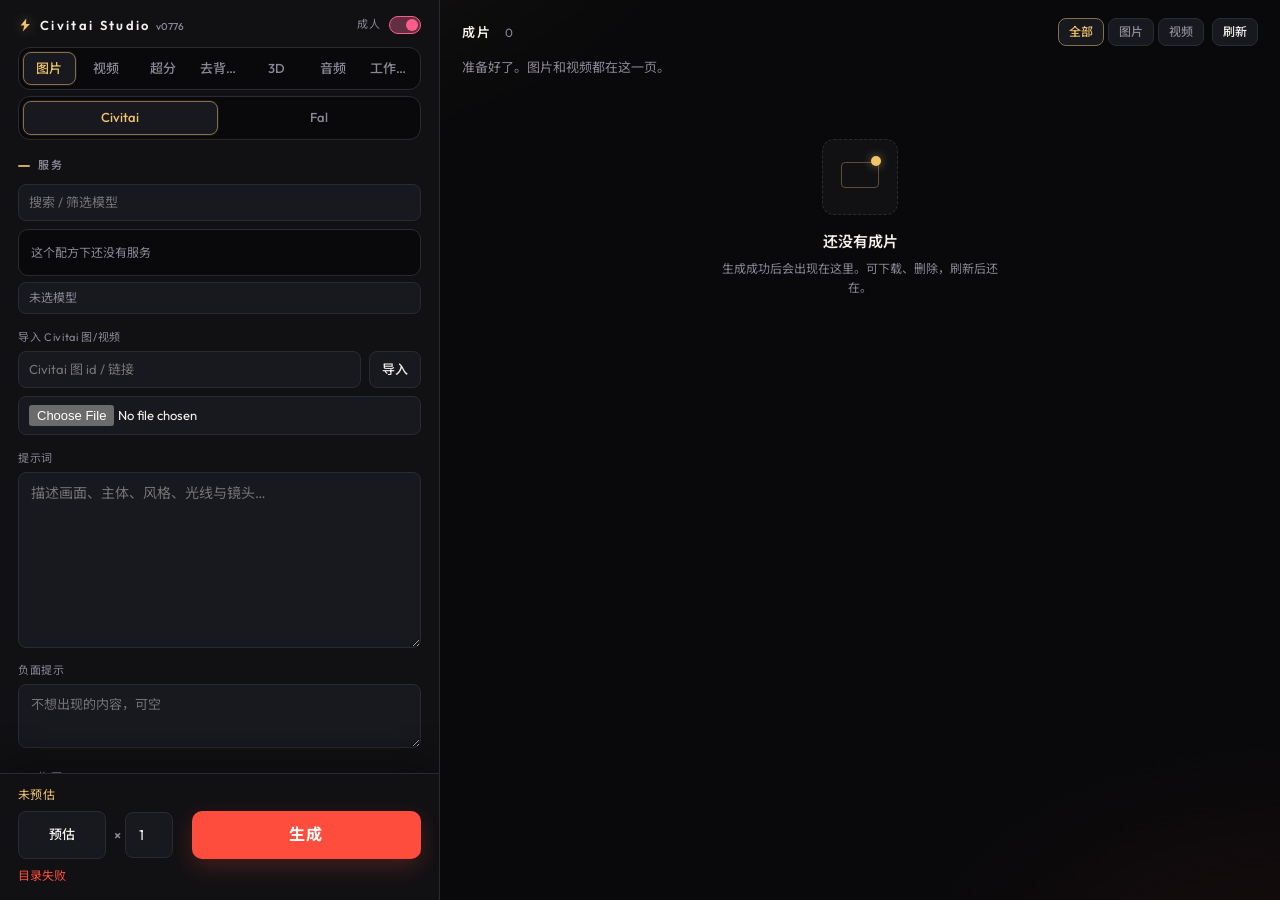
==== static/index.html @ 2f4492ca "fix(import): AIR @version wins over sibling versionId/path 2653078 _loras_from_import_sources prefer" ====
<!doctype html>
<html lang="zh-CN">
<head>
<meta charset="utf-8">
<meta name="viewport" content="width=device-width, initial-scale=1">
<title>Civitai Studio</title>
<link rel="preconnect" href="https://fonts.googleapis.com">
<link rel="preconnect" href="https://fonts.gstatic.com" crossorigin>
<link href="https://fonts.googleapis.com/css2?family=Noto+Sans+SC:wght@400;500;600;700&family=Outfit:wght@400;500;600;700&display=swap" rel="stylesheet">
<style>
  :root {
    --bg: #09090b;
    --panel: #111114;
    --elev: #18181f;
    --line: #2a2a33;
    --text: #f4f1ea;
    --muted: #8b8796;
    --accent: #ff4d3d;
    --buzz: #f0c36a;
    --ok: #5dcaa0;
    --nsfw: #ff5c8a;
    --radius: 10px;
    --radius-sm: 8px;
    --font: "Outfit", "Noto Sans SC", ui-sans-serif, system-ui, sans-serif;
  }
  * { box-sizing: border-box; }
  [hidden] { display: none !important; }
  html, body { margin: 0; height: 100%; }
  html { color-scheme: dark; }
  body {
    display: grid;
    grid-template-columns: 440px 1fr;
    min-height: 100%;
    background: var(--bg);
    color: var(--text);
    font: 14px/1.45 var(--font);
  }
  body::before {
    content: "";
    pointer-events: none;
    position: fixed;
    inset: 0;
    z-index: 0;
    background:
      radial-gradient(1100px 520px at 8% -12%, rgba(240,195,106,.08), transparent 58%),
      radial-gradient(780px 480px at 100% 108%, rgba(255,77,61,.06), transparent 52%);
  }
  aside, main { position: relative; z-index: 1; }

  aside {
    border-right: 1px solid var(--line);
    background: var(--panel);
    display: flex;
    flex-direction: column;
    height: 100vh;
    overflow: hidden;
  }

  .brand {
    display: flex;
    align-items: center;
    justify-content: space-between;
    gap: 12px;
    padding: 16px 18px 12px;
    flex-shrink: 0;
  }
  .wordmark { display: flex; align-items: center; gap: 8px; min-width: 0; }
  .wordmark h1 {
    font-family: Outfit, var(--font);
    font-size: 13px;
    font-weight: 600;
    letter-spacing: .18em;
    margin: 0;
    min-width: 0;
    overflow: hidden;
    text-overflow: ellipsis;
    white-space: nowrap;
    color: var(--text);
  }
  .buzz-ico { flex-shrink: 0; display: block; filter: drop-shadow(0 0 6px rgba(240,195,106,.45)); }

  .nsfw {
    display: flex;
    align-items: center;
    gap: 8px;
    cursor: pointer;
    user-select: none;
    color: var(--muted);
    font-size: 11px;
    letter-spacing: .1em;
    flex-shrink: 0;
  }
  .nsfw input {
    position: absolute;
    opacity: 0;
    width: 1px;
    height: 1px;
    pointer-events: none;
  }
  .nsfw .switch {
    width: 32px;
    height: 18px;
    background: var(--elev);
    border: 1px solid var(--line);
    border-radius: 99px;
    position: relative;
    display: inline-block;
    transition: border-color .15s, background .15s;
  }
  .nsfw .switch::after {
    content: "";
    position: absolute;
    top: 2px;
    left: 2px;
    width: 12px;
    height: 12px;
    background: var(--muted);
    border-radius: 50%;
    transition: transform .15s, background .15s;
  }
  .nsfw input:checked + .switch {
    background: color-mix(in srgb, var(--nsfw) 32%, var(--elev));
    border-color: var(--nsfw);
  }
  .nsfw input:checked + .switch::after {
    transform: translateX(14px);
    background: var(--nsfw);
  }
  .nsfw:focus-within .switch { outline: 1px solid var(--buzz); outline-offset: 1px; }

  .recipes {
    display: flex;
    flex-wrap: wrap;
    gap: 4px;
    margin: 0 18px 14px;
    padding: 4px;
    background: var(--bg);
    border: 1px solid var(--line);
    border-radius: 12px;
    flex-shrink: 0;
  }
  .recipes button {
    flex: 1 1 3.2em;
    min-width: 0;
    background: transparent;
    color: var(--muted);
    border: 1px solid transparent;
    border-radius: var(--radius-sm);
    padding: 8px 6px;
    font: 500 13px/1.2 var(--font);
    cursor: pointer;
    overflow: hidden;
    text-overflow: ellipsis;
    white-space: nowrap;
  }
  .recipes button:hover { color: var(--text); }
  .recipes button.on {
    background: var(--elev);
    color: var(--buzz);
    border-color: color-mix(in srgb, var(--buzz) 45%, var(--line));
    box-shadow: 0 0 0 1px rgba(240,195,106,.08);
  }
  .recipes button:focus-visible { outline: 1px solid var(--buzz); outline-offset: 1px; }

  .form {
    overflow: auto;
    flex: 1 1 auto;
    min-height: 0;
    padding: 0 18px 20px;
  }
  .form::-webkit-scrollbar,
  main::-webkit-scrollbar { width: 8px; }
  .form::-webkit-scrollbar-thumb,
  main::-webkit-scrollbar-thumb {
    background: var(--line);
    border-radius: 99px;
  }

  .block { margin-bottom: 16px; }
  .block-title {
    display: flex;
    align-items: center;
    gap: 8px;
    margin: 4px 0 10px;
    font-size: 11px;
    font-weight: 600;
    letter-spacing: .14em;
    color: var(--muted);
  }
  .block-title::before {
    content: "";
    width: 12px;
    height: 2px;
    background: var(--buzz);
    border-radius: 2px;
    opacity: .85;
  }

  .lbl {
    display: block;
    color: var(--muted);
    font-size: 11px;
    margin: 10px 0 5px;
    letter-spacing: .06em;
  }
  .block > .lbl:first-child,
  .adv > .lbl:first-child { margin-top: 0; }

  textarea, input, select {
    width: 100%;
    background: var(--elev);
    color: var(--text);
    border: 1px solid var(--line);
    border-radius: var(--radius-sm);
    padding: 8px 10px;
    font: 13px/1.45 var(--font);
  }
  textarea { min-height: 132px; resize: vertical; padding: 10px 12px; font-size: 14px; }
  #prompt { min-height: 176px; }
  #prompt.need-prompt {
    outline: 2px solid var(--accent);
    outline-offset: 1px;
    border-color: var(--accent);
  }
  textarea.neg { min-height: 64px; font-size: 13px; }
  select {
    appearance: none;
    background-image: url("data:image/svg+xml;utf8,<svg xmlns='http://www.w3.org/2000/svg' width='12' height='8' viewBox='0 0 12 8'><path fill='%238b8796' d='M1 1.5 6 6.5 11 1.5'/></svg>");
    background-repeat: no-repeat;
    background-position: right 10px center;
    padding-right: 28px;
  }
  textarea:hover, input:hover, select:hover { border-color: color-mix(in srgb, var(--buzz) 35%, var(--line)); }
  textarea:focus, input:focus, select:focus {
    outline: 1px solid var(--buzz);
    outline-offset: 1px;
    border-color: var(--buzz);
  }
  #svcFilter:focus {
    outline: none;
    outline-offset: 0;
    border-color: color-mix(in srgb, var(--buzz) 28%, var(--line));
    box-shadow: none;
  }

  .row { display: grid; grid-template-columns: 1fr 1fr; gap: 8px; }
  .row3 { display: grid; grid-template-columns: 1fr 1fr 1fr; gap: 8px; }
  .import-row { display: flex; gap: 8px; }
  .import-row input { flex: 1; min-width: 0; }
  .import-row button { flex: 0 0 auto; }

  button {
    border: 0;
    border-radius: var(--radius-sm);
    padding: 10px 12px;
    font: 500 13px/1.2 var(--font);
    cursor: pointer;
  }
  .ghost {
    background: var(--elev);
    color: var(--text);
    border: 1px solid var(--line);
  }
  .ghost:hover { border-color: var(--buzz); color: var(--buzz); }
  .ghost:focus-visible, .primary:focus-visible {
    outline: 1px solid var(--buzz);
    outline-offset: 1px;
  }

  .adv {
    margin-top: 12px;
    border: 1px solid var(--line);
    border-radius: var(--radius);
    background: var(--bg);
    padding: 0 10px 10px;
  }
  .adv summary {
    cursor: pointer;
    list-style: none;
    color: var(--muted);
    font-size: 11px;
    letter-spacing: .08em;
    padding: 10px 2px;
    user-select: none;
  }
  .adv summary::-webkit-details-marker { display: none; }
  .adv summary::before {
    content: "▸";
    color: var(--buzz);
    display: inline-block;
    width: 1em;
    margin-right: 4px;
  }
  .adv[open] summary::before { content: "▾"; }
  .adv summary:hover { color: var(--text); }

  .dropzone { display: flex; flex-direction: column; gap: 8px; }
  .dz-hit {
    position: relative;
    min-height: 92px;
    border: 1px dashed var(--line);
    border-radius: var(--radius);
    background: var(--bg);
    overflow: hidden;
  }
  .dz-hit:hover, .dz-hit:focus-within { border-color: var(--buzz); }
  #firstFile, #sourceFile, #refs, #lastFile {
    position: absolute;
    inset: 0;
    opacity: 0;
    width: 100%;
    height: 100%;
    cursor: pointer;
    z-index: 2;
    border: 0;
    padding: 0;
    background: transparent;
    border-radius: 0;
  }
  .dz-ui {
    pointer-events: none;
    display: flex;
    flex-direction: column;
    align-items: center;
    justify-content: center;
    gap: 6px;
    min-height: 92px;
    color: var(--muted);
    font-size: 12px;
  }
  .dz-ico {
    width: 28px;
    height: 28px;
    border-radius: 8px;
    border: 1px solid var(--line);
    display: grid;
    place-items: center;
    color: var(--buzz);
    font-size: 16px;
    line-height: 1;
  }

  .check {
    display: flex;
    align-items: center;
    gap: 8px;
    margin-top: 10px;
    color: var(--muted);
    font-size: 13px;
    cursor: pointer;
  }
  .check input {
    width: 15px;
    height: 15px;
    accent-color: var(--buzz);
    cursor: pointer;
  }

  .ckpt, .ckpt-face {
    color: var(--text);
    font-size: 13px;
    margin-top: 0;
    min-height: 1.2em;
    background: var(--elev);
    border: 1px solid var(--line);
    border-radius: var(--radius-sm);
    padding: 8px 10px;
    overflow: hidden;
    text-overflow: ellipsis;
    white-space: nowrap;
  }
  .ckpt-face:empty::before { content: "未选底模"; color: var(--muted); }

  .lora {
    background: var(--elev);
    border: 1px solid var(--line);
    border-radius: var(--radius);
    padding: 8px 10px;
    margin-top: 8px;
  }
  .lora .top { display: flex; gap: 8px; align-items: center; }
  .lora-info { flex: 1; min-width: 0; }
  .lora-name { font-size: 13px; font-weight: 500; }
  .lora-air { font-size: 11px; color: var(--muted); margin: 2px 0 0; word-break: break-all; }
  .lora-status { font-size: 11px; color: var(--buzz); margin: 2px 0 0; }
  .lora.need-url { border-color: var(--accent); }
  .lora-status.bad, .lora.need-url .lora-status { color: var(--accent) !important; }
  .lora-miss-chip {
    display: inline-block;
    margin-left: 6px;
    vertical-align: middle;
    font-size: 10px;
    font-weight: 600;
    letter-spacing: .03em;
    padding: 1px 7px;
    border-radius: 999px;
    color: var(--accent);
    background: rgba(255, 77, 61, .14);
    border: 1px solid rgba(255, 77, 61, .55);
  }
  .lora-str { width: 72px !important; flex-shrink: 0; }
  .lora-del {
    padding: 6px 8px;
    background: var(--bg);
    color: var(--muted);
    border: 1px solid var(--line);
    border-radius: var(--radius-sm);
  }
  .lora-del:hover { color: var(--accent); border-color: var(--accent); }

  .hits { font-size: 12px; color: var(--muted); margin-top: 6px; }
  .hits div {
    padding: 8px 10px;
    border: 1px solid var(--line);
    border-radius: var(--radius-sm);
    margin-top: 6px;
    cursor: pointer;
    background: var(--elev);
  }
  .hits div:hover { border-color: var(--buzz); color: var(--text); }

  .dock {
    flex-shrink: 0;
    min-width: 0;
    background: var(--panel);
    border-top: 1px solid var(--line);
    padding: 12px 18px 16px;
    box-shadow: 0 -16px 28px rgba(9,9,11,.45);
  }
  .cost {
    color: var(--buzz);
    font-size: 12px;
    letter-spacing: .04em;
    min-height: 1.2em;
    margin-bottom: 8px;
  }
  .dock { position: relative; z-index: 40; }
  .btns { display: flex; gap: 8px; align-items: stretch; position: relative; z-index: 50; }
  #go { position: relative; z-index: 60; pointer-events: auto; touch-action: manipulation; }
  .btns .ghost { flex: 0 0 88px; }
  .qty-dock {
    display: flex;
    align-items: center;
    gap: 4px;
    flex: 0 0 70px;
    color: var(--muted);
    font-size: 13px;
    font-weight: 600;
  }
  .qty-dock input {
    width: 48px;
    text-align: center;
    padding: 12px 4px;
    font-size: 14px;
  }
  .primary {
    background: var(--accent);
    color: #fff;
    flex: 1;
    font-weight: 700;
    font-size: 16px;
    padding: 14px 12px;
    border-radius: var(--radius);
    letter-spacing: .12em;
    box-shadow: 0 8px 22px rgba(255,77,61,.22);
  }
  .primary:hover:not(:disabled) { filter: brightness(1.06); }
  .primary:disabled { opacity: .55; cursor: not-allowed; box-shadow: none; }
  #dockStatus {
    color: var(--muted);
    font-size: 12px;
    min-height: 1.3em;
    margin-top: 8px;
    max-width: 100%;
    overflow-wrap: anywhere;
    word-break: break-word;
  }

  main {
    padding: 18px 22px 24px;
    overflow: auto;
    height: 100vh;
    display: flex;
    flex-direction: column;
  }
  .status {
    color: var(--muted);
    min-height: 1.3em;
    margin-bottom: 14px;
    word-break: break-all;
    font-size: 13px;
  }
  .ok { color: var(--ok) !important; }
  .bad { color: var(--accent) !important; }
  .warn { color: #d4a017 !important; }

  .empty-state {
    flex: 1;
    display: flex;
    flex-direction: column;
    align-items: center;
    justify-content: flex-start;
    min-height: 180px;
    color: var(--muted);
    text-align: center;
    padding: 48px 24px 24px;
  }
  .empty-frame {
    width: 76px;
    height: 76px;
    border: 1px dashed var(--line);
    border-radius: 12px;
    margin-bottom: 16px;
    position: relative;
    background: var(--panel);
  }
  .empty-frame::before {
    content: "";
    position: absolute;
    inset: 22px 18px 26px;
    border: 1px solid color-mix(in srgb, var(--buzz) 40%, var(--line));
    border-radius: 4px;
    opacity: .7;
  }
  .empty-frame::after {
    content: "";
    position: absolute;
    width: 10px;
    height: 10px;
    border-radius: 50%;
    background: var(--buzz);
    top: 16px;
    right: 16px;
    box-shadow: 0 0 10px rgba(240,195,106,.5);
  }
  .empty-title { margin: 0 0 6px; font-size: 15px; color: var(--text); font-weight: 600; }
  .empty-hint { margin: 0; font-size: 12px; max-width: 280px; line-height: 1.6; }


  .gal-head {
    display: flex;
    align-items: center;
    justify-content: space-between;
    gap: 12px;
    margin-bottom: 12px;
    flex-shrink: 0;
  }
  .gal-head h2 {
    margin: 0;
    font-size: 13px;
    font-weight: 600;
    letter-spacing: .16em;
    text-transform: uppercase;
  }
  .gal-count { color: var(--muted); font-size: 12px; margin-left: 8px; font-weight: 400; letter-spacing: 0; text-transform: none; }
  .gal-act { display: flex; align-items: center; gap: 8px; flex-wrap: wrap; }
  #galRefresh { padding: 6px 10px; font-size: 12px; }
  .gal-filters { display: flex; gap: 4px; }
  .gal-filters button {
    background: var(--elev);
    color: var(--muted);
    border: 1px solid var(--line);
    padding: 6px 10px;
    font-size: 12px;
  }
  .gal-filters button.on { color: var(--buzz); border-color: color-mix(in srgb, var(--buzz) 45%, var(--line)); }
  .card-bar {
    display: flex;
    align-items: center;
    justify-content: space-between;
    gap: 8px;
    padding: 8px 10px;
  }
  .card-bar .meta { padding: 0; flex: 1; min-width: 0; overflow: hidden; text-overflow: ellipsis; white-space: nowrap; }
  .card-acts { display: flex; gap: 6px; flex-shrink: 0; }
  .card-acts .ghost, .card-acts a.ghost {
    padding: 6px 8px;
    font-size: 11px;
    text-decoration: none;
  }

  .grid {
    display: grid;
    grid-template-columns: repeat(auto-fill, minmax(240px, 1fr));
    gap: 12px;
  }
  .card {
    background: var(--panel);
    border: 1px solid var(--line);
    border-radius: 12px;
    overflow: hidden;
    transition: border-color .15s;
  }
  .card:hover { border-color: color-mix(in srgb, var(--buzz) 40%, var(--line)); }
  .card img, .card video { width: 100%; max-height: 420px; object-fit: contain; display: block; background: #000; }
  .card .meta { padding: 8px 10px; color: var(--muted); font-size: 12px; }


  .ghost:disabled { opacity: .55; cursor: wait; }
  .wait-pane {
    margin: 0 0 10px;
    padding: 12px;
    background: color-mix(in srgb, var(--buzz) 10%, var(--elev));
    border: 1px solid color-mix(in srgb, var(--buzz) 60%, var(--line));
    border-radius: var(--radius);
    display: flex;
    flex-direction: column;
    gap: 8px;
    flex-shrink: 0;
  }
  .wait-pane.hidden { display: none !important; }
  .wait-head { display: flex; align-items: center; gap: 10px; }
  .wait-spin {
    width: 18px; height: 18px; flex-shrink: 0;
    border: 2px solid var(--line);
    border-top-color: var(--buzz);
    border-radius: 50%;
    animation: waitspin .7s linear infinite;
  }
  .wait-title { font-size: 14px; font-weight: 600; color: var(--text); flex: 1; min-width: 0; }
  .wait-cancel { margin-left: auto; flex-shrink: 0; font-size: 12px; padding: 4px 10px; }
  .wait-cancel:disabled { opacity: .55; cursor: wait; }
  .wait-bar {
    height: 8px;
    background: var(--bg);
    border: 1px solid var(--line);
    border-radius: 99px;
    overflow: hidden;
  }
  .wait-bar > i {
    display: block;
    height: 100%;
    width: 28%;
    background: var(--buzz);
    border-radius: 99px;
  }
  .wait-bar > i.indet { animation: waitslide 1.35s ease-in-out infinite; }
  .wait-meta { font-size: 12px; color: var(--buzz); letter-spacing: .02em; }
  @keyframes waitspin { to { transform: rotate(360deg); } }
  @keyframes waitslide {
    0% { transform: translateX(-120%); width: 32%; }
    100% { transform: translateX(340%); width: 32%; }
  }

  .hidden { display: none !important; }

  .svc-picked {
    margin-top: 6px;
    font-size: 12px;
    color: var(--buzz);
    background: var(--elev);
    border: 1px solid color-mix(in srgb, var(--buzz) 35%, var(--line));
    border-radius: var(--radius-sm);
    padding: 6px 10px;
    overflow: hidden;
    text-overflow: ellipsis;
    white-space: nowrap;
  }
  .svc-picked.is-empty { color: var(--muted); border-color: var(--line); }
  .svc-list {
    flex: 0 1 34vh;
    min-height: 0;
    height: auto;
    max-height: 34vh;
    overflow: auto;
    position: relative;
    z-index: 0;
    display: flex;
    flex-direction: column;
    gap: 2px;
    padding: 4px;
    background: var(--bg);
    border: 1px solid var(--line);
    border-radius: var(--radius);
  }
  #importBlock {
    position: relative;
    z-index: 1;
  }
  .svc-list::-webkit-scrollbar { width: 8px; }
  .svc-list::-webkit-scrollbar-thumb { background: var(--line); border-radius: 99px; }
  .svc-row {
    display: flex;
    align-items: center;
    justify-content: space-between;
    gap: 8px;
    width: 100%;
    text-align: left;
    background: transparent;
    color: var(--text);
    border: 1px solid transparent;
    border-radius: var(--radius-sm);
    padding: 7px 10px;
    font: 500 13px/1.25 var(--font);
  }
  .svc-row:hover { background: var(--elev); color: var(--text); }
  .svc-row.on {
    background: var(--elev);
    color: var(--buzz);
    border-color: color-mix(in srgb, var(--buzz) 45%, var(--line));
    box-shadow: 0 0 0 1px rgba(240,195,106,.08);
  }
  .svc-row:focus-visible { outline: 1px solid var(--buzz); outline-offset: 1px; }
  .svc-main { min-width: 0; display: flex; flex-direction: column; gap: 2px; }
  .svc-name { overflow: hidden; text-overflow: ellipsis; white-space: nowrap; font-size: 13px; }
  .svc-meta {
    font-size: 10px;
    font-weight: 400;
    color: #5a5663;
    letter-spacing: .02em;
    overflow: hidden;
    text-overflow: ellipsis;
    white-space: nowrap;
  }
  .badge-deg {
    flex-shrink: 0;
    font-size: 10px;
    font-weight: 600;
    letter-spacing: .08em;
    color: var(--buzz);
    border: 1px solid color-mix(in srgb, var(--buzz) 50%, var(--line));
    background: color-mix(in srgb, var(--buzz) 14%, transparent);
    border-radius: 99px;
    padding: 1px 6px;
  }
  .svc-other {
    margin-top: 4px;
    border: 1px solid var(--line);
    border-radius: var(--radius-sm);
    background: var(--bg);
  }
  .svc-other > summary {
    cursor: pointer;
    list-style: none;
    color: var(--muted);
    font-size: 11px;
    letter-spacing: .08em;
    padding: 8px 10px;
    user-select: none;
  }
  .svc-other > summary::-webkit-details-marker { display: none; }
  .svc-other[open] > summary { border-bottom: 1px solid var(--line); }
  .svc-empty { color: var(--muted); font-size: 12px; padding: 10px 8px; }

  .air-table { width:100%; border-collapse:collapse; margin-top:8px; font-size:11px; }
  .air-table th, .air-table td { text-align:left; padding:5px 6px; border-bottom:1px solid var(--line); word-break:break-all; vertical-align:top; }
  .air-table th { color:var(--muted); font-weight:600; }
  .wf-air {
    margin-top: 8px;
    font-size: 12px;
    color: var(--muted);
    line-height: 1.45;
  }
  .wf-air .air-row {
    padding: 4px 0;
    border-bottom: 1px solid color-mix(in srgb, var(--line) 70%, transparent);
    word-break: break-all;
  }
  .wf-air .air-ok { color: var(--ok); }
  .wf-air .air-bad { color: var(--accent); }
  .wf-air .air-warn {
    margin-top: 8px;
    color: var(--buzz);
  }

  @media (max-width: 860px) {
    body { grid-template-columns: 1fr; }
    aside, main { height: auto; min-height: 100vh; }
    aside { border-right: 0; border-bottom: 1px solid var(--line); }
  }
  @media (prefers-reduced-motion: reduce) {
    * { transition: none !important; }
  }
</style>
</head>
<body>
<!-- civitai-studio night-lab ui -->
<aside>
  <header class="brand">
    <div class="wordmark">
      <svg class="buzz-ico" width="14" height="14" viewBox="0 0 16 16" aria-hidden="true">
        <path fill="#f0c36a" d="M9.4.5 3 8.7h4.2L5.5 15.5 13.6 6.8H9.2L9.4.5z"/>
      </svg>
      <h1>Civitai Studio <span style="letter-spacing:0;font-weight:500;color:var(--muted);font-size:10px">v0776</span></h1>
    </div>
    <label class="nsfw" title="允许成人内容（Yellow Buzz）">
      <span>成人</span>
      <input id="mature" type="checkbox" checked>
      <span class="switch"></span>
    </label>
  </header>

  <nav class="recipes" role="tablist" aria-label="配方">
    <button type="button" id="tabImage" class="on" role="tab" aria-selected="true">图片</button>
    <button type="button" id="tabVideo" role="tab" aria-selected="false">视频</button>
    <button type="button" id="tabUpscale" role="tab" aria-selected="false">超分</button>
    <button type="button" id="tabBg" role="tab" aria-selected="false">去背景</button>
    <button type="button" id="tab3d" role="tab" aria-selected="false">3D</button>
    <button type="button" id="tabAudio" role="tab" aria-selected="false">音频</button>
    <button type="button" id="tabWorkflow" role="tab" aria-selected="false">工作流</button>
  </nav>
  <div class="recipes" id="backendSwitch" style="margin-top:-8px"></div>

  <div class="form">
    <section class="block">
      <h2 class="block-title" id="svcTitle">服务</h2>
      <input id="svcFilter" placeholder="搜索 / 筛选模型" style="margin-bottom:8px">
      <div id="serviceList" class="svc-list"></div>
      <div id="svcPicked" class="svc-picked">未选模型</div>
      <div id="wfPanel" hidden>
        <div class="import-row" style="margin-top:8px">
          <input id="wfUrl" placeholder="Civitai / civitai.red 工作流网址或模型 ID">
          <button class="ghost" id="wfImport" type="button">导入</button>
        </div>
        <div id="wfList" class="svc-list" style="margin-top:8px"></div>
        <div id="wfMeta" class="hint" style="margin-top:8px"></div>
        <div id="wfAir" class="wf-air"></div>
        <div id="wfPrompts"></div>
      </div>
    </section>

    <section class="block" id="importBlock">
      <label class="lbl" for="imgId" id="importLbl">导入</label>
      <div class="import-row">
        <input id="imgId" placeholder="Civitai 图 id / 链接，或 Fal request id">
        <button class="ghost" id="importImg" type="button">导入</button>
      </div>
      <input id="importFile" type="file" accept="image/png,image/jpeg,.png,.jpg,.json" style="margin-top:8px">
    </section>

    <section class="block">
      <label class="lbl" for="prompt">提示词</label>
      <textarea id="prompt" placeholder="描述画面、主体、风格、光线与镜头…"></textarea>
      <div id="nanoPromptHint" class="hidden" style="margin-top:6px;font-size:12px;align-items:center;gap:8px;flex-wrap:wrap">
        <span id="nanoPromptCount" class="warn"></span>
        <button type="button" class="ghost" id="nanoPromptTruncate" style="padding:2px 8px;font-size:12px">截断到 1200</button>
      </div>
      <label class="lbl" for="negative">负面提示</label>
      <textarea id="negative" class="neg" placeholder="不想出现的内容，可空"></textarea>
    </section>

    <div id="sourceFields" class="hidden">
      <section class="block">
        <h2 class="block-title">源图</h2>
        <div class="dropzone">
          <div class="dz-hit">
            <input id="sourceFile" type="file" accept="image/*">
            <div class="dz-ui">
              <span class="dz-ico">+</span>
              <span>点击或拖入源图</span>
            </div>
          </div>
          <input id="sourceImage" placeholder="或粘贴图片网址 / data URL">
        </div>
      </section>
    </div>

    <div id="refFields" class="hidden">
      <section class="block">
        <h2 class="block-title">参考图</h2>
        <div class="lbl" id="refCapHint">最多 9 张</div>
        <div class="dropzone">
          <div class="dz-hit">
            <input id="refs" type="file" accept="image/*" multiple>
            <div class="dz-ui">
              <span class="dz-ico">+</span>
              <span id="refDzText">点击或拖入参考图（可多张）</span>
            </div>
          </div>
        </div>
        <div id="refList" class="hits"></div>
      </section>
    </div>

    <div id="imageFields">
      <section class="block">
        <h2 class="block-title">构图</h2>
        <div class="row" id="freeSizeRow">
          <div><label class="lbl" for="width">宽</label><input id="width" type="number" min="64" max="2048" step="16"></div>
          <div><label class="lbl" for="height">高</label><input id="height" type="number" min="64" max="2048" step="16"></div>
        </div>
        <div id="aspectRow" class="hidden">
          <label class="lbl" for="aspectRatio">宽高比 / aspect_ratio</label>
          <select id="aspectRatio">
            <option value="">不指定</option>
            <option>1:1</option>
            <option>16:9</option>
            <option>9:16</option>
            <option>4:3</option>
            <option>3:4</option>
            <option>3:2</option>
            <option>2:3</option>
            <option>21:9</option>
            <option>9:21</option>
          </select>
        </div>
        <div id="nanoResRow" class="hidden">
          <label class="lbl" for="nanoRes">Nano 分辨率 token</label>
          <select id="nanoRes"></select>
          <div id="nanoResHint" class="muted" style="font-size:12px;color:var(--muted);margin-top:4px"></div>
        </div>
      </section>
      <section class="block">
        <h2 class="block-title">采样</h2>
        <div class="row">
          <div><label class="lbl" for="steps">步数</label><input id="steps" type="number" min="1" max="150"></div>
          <div><label class="lbl" for="cfg">CFG</label><input id="cfg" type="number" min="0" max="30" step="0.1"></div>
        </div>
        <div class="row" id="seedRow">
          <div style="grid-column:1 / -1">
            <label class="lbl" for="seed">种子</label>
            <input id="seed" placeholder="空则随机">
            <div id="seedHint" class="hidden" style="margin-top:4px;font-size:11px;color:var(--muted)">固定种子会复现同一张图；要新图请清空</div>
          </div>
        </div>
        <details class="adv">
          <summary>高级参数</summary>
          <div class="row">
            <div><label class="lbl" for="sampler">采样器</label><select id="sampler"></select></div>
            <div><label class="lbl" for="scheduler">调度器</label><select id="scheduler"></select></div>
          </div>
          <div class="row">
            <div><label class="lbl" for="model">模式</label>
              <select id="model"><option value="turbo">turbo</option><option value="raw">raw</option></select>
            </div>
            <div><label class="lbl" for="denoise">Denoise</label><input id="denoise" type="number" min="0" max="1" step="0.05" placeholder="1"></div>
          </div>
        </details>
      </section>
    </div>

    <div id="videoFields" class="hidden">
      <section class="block">
        <h2 class="block-title">构图</h2>
        <select id="vPreset" class="hidden" hidden aria-hidden="true" tabindex="-1"></select>
        <div id="aspectRowV" class="hidden">
          <label class="lbl" for="aspectRatioV">宽高比 / aspect_ratio</label>
          <select id="aspectRatioV">
            <option value="">不指定</option>
            <option>1:1</option>
            <option>16:9</option>
            <option>9:16</option>
            <option>4:3</option>
            <option>3:4</option>
            <option>3:2</option>
            <option>2:3</option>
            <option>21:9</option>
            <option>9:21</option>
          </select>
        </div>
        <label class="lbl" for="duration">时长（秒）</label>
        <input id="duration" type="number" min="1" max="30" value="5">
        <div id="firstFrameBlock">
          <label class="lbl">首帧</label>
          <div class="dropzone">
            <div class="dz-hit">
              <input id="firstFile" type="file" accept="image/*">
              <div class="dz-ui">
                <span class="dz-ico">+</span>
                <span>点击或拖入首帧图片</span>
              </div>
            </div>
            <input id="firstFrame" placeholder="或粘贴图片网址 / data URL">
          </div>
        </div>
        <div id="lastFrameBlock">
          <label class="lbl">尾帧（可选）</label>
          <div class="dropzone">
            <div class="dz-hit">
              <input id="lastFile" type="file" accept="image/*">
              <div class="dz-ui">
                <span class="dz-ico">+</span>
                <span>点击或拖入尾帧图片</span>
              </div>
            </div>
            <input id="lastFrame" placeholder="或粘贴图片网址 / data URL">
          </div>
        </div>
        <details class="adv">
          <summary>高级参数</summary>
          <div class="row">
            <div><label class="lbl" for="vSeed">视频种子</label><input id="vSeed" placeholder="空则随机"></div>
            <div><label class="lbl" for="vSteps">步数</label><input id="vSteps" type="number" min="1" max="60" value="20"></div>
          </div>
          <div class="row">
            <div><label class="lbl" for="vWidth">宽</label><input id="vWidth" type="number" min="32" max="1344" value="544"></div>
            <div><label class="lbl" for="vHeight">高</label><input id="vHeight" type="number" min="32" max="1344" value="800"></div>
          </div>
          <label class="lbl" for="vRes">分辨率</label>
          <select id="vRes"><option>720p</option><option>1080p</option><option>480p</option></select>
          <label class="check"><input id="turbo" type="checkbox"> turbo</label>
          <label class="check"><input id="fast" type="checkbox"> fast / EasyCache</label>
        </details>
      </section>
    </div>

    <section class="block" id="modelBlock">
      <h2 class="block-title">模型</h2>
      <label class="lbl">底模</label>
      <div class="ckpt-face" id="ckptName"></div>
      <details class="adv">
        <summary>高级 · AIR</summary>
        <label class="lbl" for="diffusion">URN</label>
        <input id="diffusion" placeholder="urn:air:…">
      </details>
    </section>

    <section class="block" id="loraBlock">
      <h2 class="block-title">LoRA</h2>
      <label class="lbl" for="loraQ" id="loraQLbl">搜索名字 / version id / AIR</label>
      <div class="import-row">
        <input id="loraQ" placeholder="Kroma 或 3184845">
        <button class="ghost" id="searchLora" type="button">搜索</button>
      </div>
      <div class="hits" id="hits"></div>
      <div id="loras"></div>
    </section>
  </div>

  <div class="dock">
    <div id="waitPane" class="wait-pane hidden" aria-live="polite">
      <div class="wait-head">
        <span class="wait-spin" aria-hidden="true"></span>
        <div class="wait-title" id="waitTitle">处理中</div>
        <button type="button" class="ghost wait-cancel" id="waitCancel">取消队列</button>
      </div>
      <div class="wait-bar"><i id="waitBar" class="indet"></i></div>
      <div class="wait-meta" id="waitMeta">已等 0 秒</div>
    </div>
    <div class="cost" id="cost">未预估</div>
    <div class="btns">
      <button class="ghost" id="whatif" type="button">预估</button>
      <label class="qty-dock" title="生成数量">×<input id="qty" type="number" min="1" max="12" value="1"></label>
      <button class="primary" id="go" type="button" title="v0776" aria-label="生成" onclick="return window.__studioGo(event)">生成</button>
    </div>
    <div id="dockStatus">选服务、写提示词，点「生成」。导入不会代点。空种子=随机；固定种子会复现。 · v0776</div>
  </div>
</aside>

<main>
  <header class="gal-head">
    <h2>成片 <span class="gal-count" id="galCount">0</span></h2>
    <div class="gal-act">
    <div class="gal-filters" id="galFilters">
      <button type="button" class="on" data-kind="all">全部</button>
      <button type="button" data-kind="image">图片</button>
      <button type="button" data-kind="video">视频</button>
    </div>
    <button type="button" class="ghost" id="galRefresh" title="重新读取磁盘成片">刷新</button>
    </div>
  </header>
  <div class="status" id="status">准备好了。图片和视频都在这一页。</div>
  <div class="empty-state" id="emptyState">
    <div class="empty-frame" aria-hidden="true"></div>
    <p class="empty-title">还没有成片</p>
    <p class="empty-hint">生成成功后会出现在这里。可下载、删除，刷新后还在。</p>
  </div>
  <div class="grid" id="grid"></div>
</main>

<script>
const $ = (id) => document.getElementById(id);
window.__studioGo = function (ev) {
  try { if (ev) { ev.preventDefault(); ev.stopPropagation(); if (ev.stopImmediatePropagation) ev.stopImmediatePropagation(); } } catch (e) {}
  try { lastGoClick = Date.now(); } catch (e) {}
  // Immediate dock feedback — never silent first click.
  try {
    const d = document.getElementById('dockStatus');
    if (d) { d.className = ''; d.textContent = '已点到生成'; }
  } catch (e) {}
  try { if (typeof setDock === 'function') setDock('已点到生成'); } catch (e) {}
  // Single-flight: block duplicate handlers / second click while busy.
  try {
    if (typeof goBusy !== 'undefined' && goBusy) {
      try { setDock('还在提交，等这一次结束再点', 'bad'); } catch (e0) {}
      return false;
    }
    if (typeof goClickLock !== 'undefined' && goClickLock) {
      try { setDock('点太快了，稍等'); } catch (e0) {}
      return false;
    }
  } catch (e) {}
  if (window.__goOnce && (Date.now() - window.__goOnce) < 800) return false;
  window.__goOnce = Date.now();
  try { fetch('/api/go?t=' + Date.now()); } catch (e) {}
  const boom = (e) => {
    lastGoFail = Date.now();
    try { goBusy = false; } catch (e0) {}
    try { generateLockId = ''; } catch (e0) {}
    try { goClickLock = false; } catch (e0) {}
    const msg = "生成出错 " + (e && e.message || e);
    try { console.error('[studioGo]', e); } catch (e1) {}
    try { setDock(msg, 'bad'); } catch (e2) {
      const d = document.getElementById("dockStatus");
      if (d) { d.className = 'bad'; d.textContent = msg; }
    }
  };
  if (typeof onGenerate === 'function') {
    try {
      const ret = onGenerate(ev);
      if (ret && typeof ret.then === 'function') {
        ret.catch(boom);
      }
      return ret;
    } catch (e) {
      boom(e);
    }
  }
  return false;
};
// v0764: only html onclick=__studioGo — no document/go capture duplicates.
window.__goBound = true;
function isModelscope(b) {
  b = b || backend;
  return b === 'modelscope' || b === 'modelscope-ai' || b === 'modelscope-cn' || b === 'ms';
}
function isNanogpt(b) {
  b = b || backend;
  return b === 'nano-gpt' || b === 'nanogpt' || b === 'nano';
}
// v0772: Nano API prompt_too_long threshold (server NANO_PROMPT_MAX).
const NANO_PROMPT_MAX = 1200;
function nanoPromptLen() {
  return (($('prompt') && $('prompt').value) || '').length;
}
function syncNanoPromptHint(opts) {
  opts = opts || {};
  const row = $('nanoPromptHint');
  const n = nanoPromptLen();
  const over = n > NANO_PROMPT_MAX;
  const show = isNanogpt() && over;
  if (row) {
    row.classList.toggle('hidden', !show);
    // .hidden uses display:none !important; clear inline flex conflict when hidden
    if (show) row.style.display = 'flex';
    else row.style.display = '';
  }
  const cnt = $('nanoPromptCount');
  if (cnt) cnt.textContent = '提示词过长 ' + n + '/' + NANO_PROMPT_MAX;
  if (opts.warnDock && show) {
    setDock('提示词过长 ' + n + '/' + NANO_PROMPT_MAX + '（Nano 上限）', 'warn');
  }
  return over && isNanogpt();
}
function truncateNanoPrompt() {
  const pr = $('prompt');
  if (!pr) return;
  const n = (pr.value || '').length;
  if (n > NANO_PROMPT_MAX) {
    pr.value = pr.value.slice(0, NANO_PROMPT_MAX);
    setDock('已截断到 ' + NANO_PROMPT_MAX + '（原 ' + n + '）', 'warn');
  }
  syncNanoPromptHint();
  syncGo();
}
function isKnownBackend(h) {
  return /^(civitai|fal|huggingface|modelscope-ai|modelscope-cn|nano-gpt)$/.test(h || '');
}

let loras = [];
let kind = 'image';
let recipe = 'image';
let catalog = [];
const BACKEND_KEY = 'civitai-studio-backend';
function savedBackend() {
  try {
    const h = (location.hash || '').replace(/^#/, '').split('&')[0];
    if (isKnownBackend(h)) return h;
  } catch (e) {}
  try { const s = sessionStorage.getItem(BACKEND_KEY); if (s) return s; } catch (e) {}
  try { return localStorage.getItem(BACKEND_KEY) || ''; } catch (e) { return ''; }
}
function persistBackend(id) {
  if (!id) return;
  // Lock last user-clicked backend ~8s against races (catalog/boot/stale fal).
  if (typeof backendClickLocked === 'function' && backendClickLocked(id)) return;
  try { localStorage.setItem(BACKEND_KEY, id); } catch (e) {}
  try { sessionStorage.setItem(BACKEND_KEY, id); } catch (e) {}
  try {
    const raw = location.hash || '';
    const keepWf = /(?:^|#|&)recipe=workflow\b/.test(raw) || (typeof recipe !== 'undefined' && recipe === 'workflow');
    const extra = keepWf ? '&recipe=workflow' : '';
    const want = '#' + id + extra;
    if (location.hash !== want) history.replaceState(null, '', want);
  } catch (e) {}
}
let backend = savedBackend() || 'civitai';
try { persistBackend(backend); } catch (e) {}
let selected = null;
let userPickedId = null;
let lastGoStart = 0;
let lastBackendClickAt = 0;
let lastBackendClickId = '';
let picked = { serviceId: null, engine: null, operation: null, ecosystem: null, model: null, version: null, provider: null };
let refUrls = [];
const STATUS_RANK = { available: 0, degraded: 1, unknown: 2, unavailable: 3 };
const TABS = { image: 'tabImage', video: 'tabVideo', upscale: 'tabUpscale', bg: 'tabBg', '3d': 'tab3d', audio: 'tabAudio', workflow: 'tabWorkflow' };

function esc(s) {
  return String(s == null ? '' : s).replace(/[&<>"']/g, c => ({
    '&':'&amp;','<':'&lt;','>':'&gt;','"':'&quot;',"'":'&#39;'
  }[c]));
}
function opt(sel, arr, cur) {
  sel.innerHTML = arr.map(v => `<option value="${esc(v)}" ${v===cur?'selected':''}>${esc(v)}</option>`).join('');
}
function paramSrc(item) {
  return Object.assign({}, item || {}, (item && item.parameters) || {});
}
function paramOf(item, key) {
  if (!item) return null;
  const src = paramSrc(item);
  return src[key] != null ? src[key] : null;
}
function opOf(item) {
  return String(paramOf(item, 'operation') || '');
}
function isVideoGen(it) {
  if (recipe === 'video') return true;
  if (!it) return false;
  if (it.step === 'videoGen' || it.category === 'video') return true;
  const blob = ((it.id || '') + ' ' + (it.falCategory || '') + ' ' + (it.name || '')).toLowerCase();
  return blob.includes('video') || blob.includes('i2v') || blob.includes('t2v');
}
const FIRST_IMG_FIELDS = ['image_url', 'start_image_url', 'first_frame_url', 'image'];
const LAST_IMG_FIELDS = ['end_image_url', 'tail_image_url', 'last_frame_url'];
function imageFieldsOf(it) {
  return (it && Array.isArray(it.imageFields)) ? it.imageFields : [];
}
function hasImgField(it, names) {
  const f = imageFieldsOf(it);
  return names.some(n => f.includes(n));
}
function maxRefCount(it) {
  const n = it && (it.maxImages || it.maxRefs);
  const v = Number(n);
  return (v > 0 && v < 99) ? v : 9;
}
function needsFirstFrame(it) {
  if (!it) return false;
  if (hasImgField(it, FIRST_IMG_FIELDS) && (it.category === 'video' || it.step === 'videoGen' || it.needsFirstFrame || /video/.test(String(it.falCategory || '')))) return true;
  if (it.needsFirstFrame) return true;
  return /^(imageToVideo|image-to-video|firstLastFrameToVideo)$/i.test(opOf(it));
}
function needsLastFrame(it) {
  if (!it) return false;
  if (hasImgField(it, LAST_IMG_FIELDS)) return true;
  return /firstLastFrameToVideo/i.test(opOf(it));
}
function needsRefs(it) {
  if (!it) return false;
  if (imageFieldsOf(it).includes('image_urls')) return true;
  const op = opOf(it);
  const name = String(it.name || '');
  return /referenceToVideo|reference-to-video|^reference$/i.test(op) || /reference/i.test(op) || name.includes('参考');
}
function needsSource(it) {
  if (!it) return false;
  // Fal i2v: first-frame slot, not the image source slot.
  if (needsFirstFrame(it)) return false;
  if (it.needsSource) return true;
  const op = opOf(it);
  if (/^(editImage|createVariant|proEditImage|image-to-image)$/i.test(op)) return true;
  if (needsRefs(it)) return false;
  const mods = ((it.modalities || {}).input) || [];
  if (mods.includes('image') && !(mods.length === 1 && mods[0] === 'text')) return true;
  return false;
}
function supportsLora(it) {
  if (usesCivitaiAir()) return true;
  if (!it) return false;
  if (it.supportsLora) return true;
  const id = String(it.id || '').toLowerCase();
  const name = String(it.name || '').toLowerCase();
  const fcat = String(it.falCategory || '').toLowerCase();
  const tags = (it.tags || []).map(t => String(t).toLowerCase());
  const req = (it.required || []).concat(it.optional || []).map(x => String(x).toLowerCase());
  if (id.includes('lora') || name.includes('lora')) return true;
  if (req.includes('loras') || req.includes('lora') || req.includes('lora_url') || req.includes('lora_path')) return true;
  if (fcat.includes('lora') || tags.some(t => t.includes('lora'))) return true;
  if (backend === 'huggingface' || isModelscope() || isNanogpt()) {
    return (id + ' ' + name + ' ' + tags.join(' ')).includes('lora');
  }
  return false;
}
function showLoraBlock() {
  const util = recipe === 'upscale' || recipe === 'bg';
  if (util) return false;
  if (Array.isArray(loras) && loras.length) return true;
  // Fal official LoRA param is loras[{path,scale}]. Keep the block on
  // image/video even when the current row is a non-/lora sibling.
  if (backend === 'fal' && (recipe === 'image' || recipe === 'video')) return true;
  if (isNanogpt() && (recipe === 'image' || recipe === 'video')) return true;
  if (isModelscope() && (recipe === 'image' || recipe === 'video')) return true;
  if (backend === 'huggingface' && recipe === 'image') return true;
  return supportsLora(selected);
}
function clampLoraScale(v, fallback) {
  const n = parseFloat(v);
  const x = Number.isFinite(n) ? n : (fallback == null ? 0.8 : fallback);
  return Math.max(0, Math.min(4, x));
}
function isHttpUrl(s) { return /^https?:\/\//i.test(String(s || '')); }
function isHfRepo(s) { return /^[A-Za-z0-9_.-]+\/[A-Za-z0-9_.-]+$/.test(String(s || '').trim()); }
function looksAir(s) {
  const t = String(s || '');
  return /^urn:air:/i.test(t) || /:lora:/i.test(t);
}
function loraDownloadUrl(v) {
  if (!v) return '';
  const vid = loraVersionId(v);
  function reconcile(url) {
    const u = String(url || '');
    const m = u.match(/^(https?:\/\/(?:www\.)?civitai\.com\/api\/download\/models\/)(\d+)(.*)$/i);
    if (m && vid && String(m[2]) !== String(vid)) return m[1] + vid + m[3];
    return u;
  }
  if (v.path && !looksAir(v.path)) return reconcile(v.path);
  if (v.downloadUrl && !looksAir(v.downloadUrl)) return reconcile(v.downloadUrl);
  if (v.url && !looksAir(v.url) && isHttpUrl(v.url)) return reconcile(v.url);
  const files = v.files || [];
  for (const f of files) {
    if (f && f.downloadUrl && !looksAir(f.downloadUrl)) return reconcile(f.downloadUrl);
  }
  if (vid && /^\d+$/.test(String(vid))) return 'https://civitai.com/api/download/models/' + vid;
  if (v.id && /^\d+$/.test(String(v.id))) return 'https://civitai.com/api/download/models/' + v.id;
  return '';
}
function loraVersionId(l) {
  if (!l) return '';
  // Prefer AIR @version over stale sibling versionId (2653078 vs 3071582).
  const air = String(l.air || '');
  const m = air.match(/@(\d+)\s*$/) || air.match(/civitai:\d+@(\d+)/i);
  if (m) return m[1];
  if (l.versionId != null && /^\d+$/.test(String(l.versionId).trim())) return String(l.versionId).trim();
  if (l.modelVersionId != null && /^\d+$/.test(String(l.modelVersionId).trim())) return String(l.modelVersionId).trim();
  return '';
}
function hubUpscaleBlob(it) {
  // Keep in sync with providers/hub_classify.py — Nomos/NMKD/4x families, not bare 4x / Z-Image.
  // Bare org nmkd/ alone is NOT upscale; need siax/superscale/scale. Include bare word-boundary nomos.
  const blob = ((it.id || '') + ' ' + (it.name || '') + ' ' + (it.task || '') + ' ' + (it.pipelineTag || '') + ' ' + ((it.tags || []).join(' '))).toLowerCase();
  const family = 'nomos|esrgan|apisr|realesr(?:gan)?|cugan|ultrasharp|remacri|swinir|hat(?:-?l)?|dat(?:-?2)?|span|animesharp|animevig|schat|compact|latent.?upscaler|lds?r|upscaler?|nmkd|siax|superscale';
  if (/onnx|upscal|apisr|realesr|esrgan|super.?res|generator-onnx/.test(blob)) return true;
  if (/\bnomos\d|nomos8k|4xnomos|8xnomos|\d+x[_-]?nomos|\bnomos\b/.test(blob)) return true;
  // Same _UPSCALE_FAMILY_TOKENS word-boundary set as hub_classify.py
  if (/\b(?:siax|superscale|remacri|ultrasharp|animevig|ldsr|swinir|hat-l|dat-2|span|nomos|apisr|esrgan|realesr(?:gan)?|cugan|animesharp|schat|compact|latent.?upscaler)\b|nmkd[_-]?siax|nmkd[_-]?superscale|nmkdsuperscale|4xnomos|8xnomos|\bnomos\d|nomos8k/.test(blob)) return true;
  if (new RegExp('\\d+x[_-]?(?:' + family + ')').test(blob)) return true;
  if (new RegExp('\\d+x.{0,20}(?:' + family + ')|(?:' + family + ').{0,20}\\d+x').test(blob)) return true;
  return false;
}
function hubVideoFamilyBlob(it) {
  // Video diffusion / Wan / Allegro / Hunyuan / LTX family — not pure VAE.
  if (!it) return false;
  if ((it.category || '') === 'video') return true;
  const blob = ((it.id || '') + ' ' + (it.name || '') + ' ' + (it.task || '') + ' ' + (it.pipelineTag || '') + ' ' + ((it.tags || []).join(' '))).toLowerCase();
  return /\b(?:wan|hunyuan\s*video|hunyuanvideo|ltx|allegro|cogvideo|mochi|open-?sora|animatediff|animate.?diff|i2v|t2v|text-to-video|image-to-video|vid2vid)\b|\bvideo\b/.test(blob);
}
function hubUtilityBlob(it) {
  // Keep in sync with providers/hub_classify.py — sticky VAE / IP-Adapter / ControlNet / umt5+text-encoder / GGUF / pure LoRA.
  // Video family GGUF / video LoRA stay video (not utility); pure VAE still utility.
  if (!it) return false;
  // v0772: hubUtilityBlob is for Hub weight dumps (HF/魔搭), not Nano/Fal generation endpoints.
  // Do NOT hide z-image-turbo-lora / .../turbo-lora just because the id leaf ends with -lora.
  const be = String(it.backend || '').toLowerCase();
  if (be === 'nano-gpt' || be === 'nanogpt' || be === 'nano' || be === 'fal') return false;
  const cat0 = String(it.category || '').toLowerCase();
  if (it.supportsLora === true && (cat0 === 'image' || cat0 === 'text-to-image' || cat0 === 'video' || cat0 === 'text-to-video')) return false;
  if ((it.category || '') === 'utility') return true;
  const id = String(it.id || '');
  const name = String(it.name || '');
  const blob = id + ' ' + name + ' ' + (it.task || '') + ' ' + (it.pipelineTag || '') + ' ' + ((it.tags || []).join(' '));
  const blobL = blob.toLowerCase();
  // Sticky VAE (not bare "wave"): _vae / 12VAE_pruned / v1.2VAE / vae_pruned
  if (/(?:^|[\W_\d])vae(?:$|[\W_\d])/i.test(blobL)) return true;
  if (/flux[_-]vae/i.test(blobL) || /ae\.safetensors/i.test(blobL)) return true;
  if (/vae(?:_pruned|_ft|\d)/i.test(blobL)) return true;
  if (/[a-z0-9]VAE(?:[A-Z_]|_|$)/.test(blob) || /_VAE_/.test(blob)) return true;
  if (/ip-adapter|ip_adapter|ipadapter|ip-composition-adapter|ip_composition_adapter/i.test(blobL)) return true;
  if (/controlnet|control_net|control-lora|control_lora/i.test(blobL)) return true;
  // umt5 / u-mt5 / t5xxl / clip_l / text-encoder — never on image (even if name has wan)
  // v0766/v0768: sd35_t5xxl / sd35_clip_l / sd35_clip_g — "_" is a word char so \bt5xxl\b / \bclip_l\b miss; allow [_-] prefix like umt5.
  if (/\bu[_-]?mt5(?:\b|[_-]|$)|wan2\.1[_-]?u[_-]?mt5|umt5[_-]|(?:^|[\W_])t5[_-]?xxl(?:\b|[_-]|$)|(?:^|[\W_])t5[_-](?:xl|base|small|large)(?:\b|[_-]|$)|(?:^|[\W_])t5\s*encoder\b|t5[_-]encoder|text[_-]?encoder|text-encoding|text_encoding|(?:^|[\W_])clip[_-][lg](?:\b|[_-]|$)/i.test(blobL)) return true;
  const videoFam = hubVideoFamilyBlob(it);
  if (/\.gguf\b|\bgguf\b/i.test(blobL)) return !videoFam;
  const idName = (id + ' ' + name).toLowerCase();
  const leaf = (id.split('/').pop() || '').toLowerCase();
  const nameL = name.toLowerCase();
  // Clear something-lora / *_lora adapters → utility even if base mentions flux/qwen.
  // Video LoRA packages stay on video tab.
  const loraLeaf = /[_-]loras?$/.test(leaf) || /(^|[_/-])loras?($|[_/-])/.test(leaf)
    || /[_-]loras?$/.test(nameL) || /(^|[_/-])loras?($|[_/-])/.test(nameL)
    || /(^|[_/-])loras?($|[_/-])/.test(idName) || /[_-]loras?$/.test(idName);
  if (loraLeaf) {
    if (videoFam) return false;
    if (/z-image-turbo|z_image_turbo|flux\.1|flux-1|sd3|stable.?diffusion.?3|qwen-image|tongyi-mai/.test(idName)
        && !(/[_-]loras?$/.test(leaf) || /(^|[_/-])loras?($|[_/-])/.test(leaf) || /[_-]loras?$/.test(nameL))) {
      return false;
    }
    return true;
  }
  return false;
}
function isMusePublicQwenImageCousin(it) {
  // v0768: MusePublic/Qwen-image* is a forbidden hand-pick cousin of Qwen/Qwen-Image for image t2i.
  if (!it) return false;
  const id = String(it.id || '');
  if (!id.startsWith('MusePublic/')) return false;
  const leaf = (id.split('/').pop() || '').toLowerCase();
  return /^qwen[-_]?image/.test(leaf);
}
function hubNonImageJunk(it) {
  // v0772: Nano/Fal generation endpoints are never Hub junk (even when id ends *-lora).
  if (it) {
    const be = String(it.backend || '').toLowerCase();
    if (be === 'nano-gpt' || be === 'nanogpt' || be === 'nano' || be === 'fal') {
      return hubUpscaleBlob(it) || (it.category || '') === 'upscale' || (it.category || '') === 'utility';
    }
    if (it.supportsLora === true) {
      const c = String(it.category || '').toLowerCase();
      if (c === 'image' || c === 'text-to-image') {
        return hubUpscaleBlob(it) || false;
      }
    }
  }
  return hubUpscaleBlob(it) || hubUtilityBlob(it) || isMusePublicQwenImageCousin(it) || (it && ((it.category || '') === 'upscale' || (it.category || '') === 'utility'));
}
function hubVideoListNoise(it) {
  // v0768: drop Comfy/nodepack, pure LoRA, safetensors weight dumps that only mention wan;
  // keep real wan t2v/i2v/GGUF video models. Fix \b hole on _comfyui_ / WanVideo_comfy.
  if (!it) return false;
  // v0772: Nano/Fal video endpoints are not Hub list noise.
  const beV = String(it.backend || '').toLowerCase();
  if (beV === 'nano-gpt' || beV === 'nanogpt' || beV === 'nano' || beV === 'fal') return false;
  if (hubUtilityBlob(it)) return true;
  const id = String(it.id || '');
  const name = String(it.name || '');
  const blob = (id + ' ' + name + ' ' + (it.task || '') + ' ' + (it.pipelineTag || '') + ' ' + ((it.tags || []).join(' '))).toLowerCase();
  const leaf = (id.split('/').pop() || '').toLowerCase();
  const nameL = name.toLowerCase();
  const idName = (id + ' ' + name).toLowerCase();
  // Comfy / nodepack / custom nodes — ALWAYS noise (even when wan2.x in id). [_-] aware: \b fails on _comfyui_.
  if (/(?:^|[\W_])comfy(?:ui)?(?:$|[\W_])|(?:^|[\W_])custom[_-]?nodes?(?:$|[\W_])|(?:^|[\W_])nodepacks?(?:$|[\W_])|(?:^|[\W_])repackaged(?:$|[\W_])/.test(blob)) return true;
  // Pure LoRA / distill-loras — drop even for wan family (wan family used to shield them).
  const loraLeaf = /[_-]loras?$/.test(leaf) || /(^|[_/-])loras?($|[_/-])/.test(leaf)
    || /[_-]loras?$/.test(nameL) || /(^|[_/-])loras?($|[_/-])/.test(nameL)
    || /(^|[_/-])loras?($|[_/-])/.test(idName);
  if (loraLeaf) return true;
  // Lone .safetensors weight dumps (not a Hub video package / GGUF).
  if (/\.safetensors$/i.test(leaf) || /\.safetensors$/i.test(nameL)) return true;
  // Keep real video packages / GGUF checkpoints.
  if (/\.gguf\b|\bgguf\b/.test(blob)) return false;
  if (/\b(?:t2v|i2v|ti2v|text-to-video|image-to-video|vid2vid)\b/.test(blob)) return false;
  if (/\b(?:hunyuan\s*video|hunyuanvideo|ltx-?2|allegro|cogvideo|mochi|open-?sora|seedance|kling)\b/.test(blob)) return false;
  // Wan-AI / Wan2.x diffusion repos (comfy/lora/safetensors already excluded above).
  if (/\bwan[_-]?ai\b|\bwan2[._-]\d|\bwan[_-]?(?:t2v|i2v|ti2v|vace)\b/.test(blob)) return false;
  // Non-video packages that only vaguely mention wan without being a real t2v/i2v/GGUF model.
  if (/\bwan\b/.test(blob) && !/\b(?:t2v|i2v|ti2v|gguf|text-to-video|image-to-video)\b/.test(blob)) return true;
  if (/\b(?:weights?)\b/.test(blob) && !/\b(?:t2v|i2v|gguf|wan[_-]?ai|wan2[._-]\d)\b/.test(blob)) return true;
  return false;
}

function matchRecipe(it, r) {
  if (!it) return false;
  if (r === 'workflow') return false;
  if (backend !== 'civitai' || it.backend) {
    const cat = (it.category || '');
    // Utility blobs never belong in any recipe tab (video must not list VAE weights).
    if (hubUtilityBlob(it) || cat === 'utility') return false;
    // Upscale blobs / category only on upscale tab.
    if (hubUpscaleBlob(it) || cat === 'upscale') return r === 'upscale';
    if (r === 'image') {
      if (cat !== 'image') return false;
      // v0768: MusePublic/Qwen-image* forbidden cousin — never list as image t2i.
      if (isMusePublicQwenImageCousin(it)) return false;
      // Hub catalogs: also drop needsSource i2i so 「需要源图」 cannot steal generate.
      if ((isModelscope() || backend === 'huggingface') && isBadAutoPick(it)) return false;
      return true;
    }
    if (r === 'video') {
      if (cat !== 'video') return false;
      if (hubVideoListNoise(it)) return false;
      return true;
    }
    if (r === 'upscale') return false;
    return cat === r;
  }
  if (r === 'image') return it.category === 'image' && it.step === 'imageGen';
  if (r === 'video') return it.category === 'video' && it.step === 'videoGen';
  if (r === 'upscale') {
    const tags = it.tags || [];
    const blob = ((it.id || '') + ' ' + (it.name || '')).toLowerCase();
    return tags.includes('upscaling') || blob.includes('upscaler') || it.step === 'imageUpscaler' || it.step === 'videoUpscaler';
  }
  if (r === 'bg') return (it.tags || []).includes('background-removal') || it.step === 'imageBackgroundRemoval' || it.step === 'videoBackgroundRemoval';
  if (r === '3d') return it.category === '3d' || (it.step || '').toLowerCase().includes('3d') || (it.id || '').includes('3d');
  if (r === 'audio') return it.category === 'audio' || ['aceStepAudio','miniMaxMusic3','textToSpeech'].includes(it.step);
  return false;
}
function recipeFor(it) {
  if (matchRecipe(it, 'upscale')) return 'upscale';
  if (matchRecipe(it, 'bg')) return 'bg';
  if (matchRecipe(it, 'video')) return 'video';
  if (matchRecipe(it, 'image')) return 'image';
  return it && it.category === 'video' ? 'video' : 'image';
}
function copyPicked(it) {
  const src = paramSrc(it);
  picked = {
    serviceId: it ? (it.id || it.serviceId || null) : null,
    engine: src.engine != null ? src.engine : null,
    operation: src.operation != null ? src.operation : null,
    ecosystem: src.ecosystem != null ? src.ecosystem : null,
    model: src.model != null ? src.model : null,
    version: src.version != null ? src.version : null,
    provider: src.provider != null ? src.provider : null,
  };
}
function syncVPreset(it) {
  const vp = $('vPreset');
  if (!vp) return;
  const id = it && it.id ? String(it.id) : '';
  vp.innerHTML = id ? `<option value="${esc(id)}" selected></option>` : '';
  vp.value = id;
}
function currentKind() {
  if (selected && selected.category === 'video') return 'video';
  if (recipe === 'video') return 'video';
  return 'image';
}
let goBusy = false;
let generateLockId = ''; // v0766: frozen userPickedId for in-flight generate; bans remap
let lastGoFail = 0;
let lastGoClick = 0;
let noToken = false;
let wfState = null;
function selectionLocked() {
  try {
    if (goBusy) return true;
    if (lastGoStart && (Date.now() - lastGoStart) < 8000) return true;
    if (lastGoClick && (Date.now() - lastGoClick) < 8000) return true;
  } catch (e) {}
  return false;
}
function backendClickLocked(id) {
  try {
    if (!lastBackendClickId || !lastBackendClickAt) return false;
    if ((Date.now() - lastBackendClickAt) >= 8000) return false;
    return !!id && id !== lastBackendClickId;
  } catch (e) { return false; }
}
function isBadAutoPick(it) {
  if (!it) return true;
  if (it.needsSource || it.needsFirstFrame) return true;
  if (it.category === 'upscale' || it.category === 'utility') return true;
  return hubUpscaleBlob(it) || hubUtilityBlob(it);
}
function dockHold() {
  try {
    if (goBusy) return true;
    if (selectionLocked()) return true;
    const d = $('dockStatus');
    if (d && d.classList.contains('bad')) return true;
    if (lastGoFail && (Date.now() - lastGoFail) < 8000) return true;
    if (lastGoClick && (Date.now() - lastGoClick) < 8000) return true;
  } catch (e) {}
  return false;
}
function needsPrompt() {
  if (recipe === 'workflow') return false;
  const step = selected && selected.step;
  return step === 'imageGen' || step === 'videoGen' || !step;
}
function currentServiceId() {
  return (picked && picked.serviceId) || (selected && (selected.id || selected.serviceId)) || '';
}
function setDock(msg, cls) {
  const d = $('dockStatus');
  if (d) { d.className = cls || ''; d.textContent = msg; }
}
// v0774: clamp Nano int32 seed write-back; v0773 sync after generate + fixed-seed warn.
let _fixedSeedWarned = false;
function seedFieldEl() {
  return (currentKind() === 'video') ? $('vSeed') : $('seed');
}
/** Match providers.nanogpt._clamp_seed: empty→null; int; < -1 → -1; > 2147483647 → n % 2147483647 || 2147483647. */
function clampSeedInt32(raw) {
  if (raw == null) return null;
  const s = String(raw).trim();
  if (s === '' || s === 'random') return null;
  if (!/^-?\d+$/.test(s)) return null;
  let n;
  try { n = BigInt(s); } catch (e) { return null; }
  if (n < -1n) return -1;
  const limit = 2147483647n;
  if (n > limit) {
    const m = n % limit;
    n = (m === 0n) ? limit : m;
  }
  return Number(n);
}
/** Nano only: if #seed/#vSeed clamps differently, write back, show hint, dock warn. Returns true if wrote. */
function applyNanoSeedClampIfNeeded() {
  if (typeof isNanogpt !== 'function' || !isNanogpt()) return false;
  const el = seedFieldEl();
  if (!el) return false;
  const raw = el.value != null ? String(el.value).trim() : '';
  if (!raw) return false;
  const clamped = clampSeedInt32(raw);
  if (clamped == null) return false;
  try {
    if (BigInt(raw) === BigInt(clamped)) return false;
  } catch (e) { return false; }
  const orig = raw;
  el.value = String(clamped);
  const other = (el.id === 'vSeed') ? $('seed') : $('vSeed');
  if (other) other.value = String(clamped);
  const hint = $('seedHint');
  if (hint) hint.classList.remove('hidden');
  setDock('种子超出范围，已取模为 ' + clamped + '（原 ' + orig + '）', 'warn');
  return true;
}
function extractReturnedSeed(j) {
  if (!j || typeof j !== 'object') return { has: false, seed: null };
  if (Object.prototype.hasOwnProperty.call(j, 'seed')) return { has: true, seed: j.seed };
  if (j.meta && typeof j.meta === 'object' && Object.prototype.hasOwnProperty.call(j.meta, 'seed')) {
    return { has: true, seed: j.meta.seed };
  }
  const si = j.submittedInput;
  if (si && typeof si === 'object' && Object.prototype.hasOwnProperty.call(si, 'seed')) {
    return { has: true, seed: si.seed };
  }
  return { has: false, seed: null };
}
function syncSeedAfterGenerate(j, baseMsg, cls) {
  const info = extractReturnedSeed(j);
  const el = seedFieldEl();
  const hint = $('seedHint');
  let dock = baseMsg || '好了';
  if (info.has) {
    if (info.seed == null || info.seed === '') {
      dock = (baseMsg || '好了') + ' · 随机种子';
      if (hint) { hint.classList.add('hidden'); }
    } else {
      if (el) el.value = String(info.seed);
      // Prefer not auto-clear; leave filled + show hint for fixed seed.
      if (hint && typeof isNanogpt === 'function' && isNanogpt()) { hint.classList.remove('hidden'); }
      dock = (baseMsg || '好了') + ' · 已用种子 ' + info.seed;
    }
  } else {
    const raw = el && el.value != null ? String(el.value).trim() : '';
    if (raw === '') dock = (baseMsg || '好了') + ' · 随机种子';
    else {
      dock = (baseMsg || '好了') + ' · 已用种子 ' + raw;
      if (hint && typeof isNanogpt === 'function' && isNanogpt()) { hint.classList.remove('hidden'); }
    }
  }
  setDock(dock, cls || 'ok');
}
function warnFixedSeedIfNeeded() {
  const el = seedFieldEl();
  const raw = el && el.value != null ? String(el.value).trim() : '';
  if (!raw) {
    _fixedSeedWarned = false;
    const hint = $('seedHint');
    if (hint) hint.classList.add('hidden');
    return;
  }
  if (_fixedSeedWarned) return;
  _fixedSeedWarned = true;
  setDock('固定种子会复现同一张图；要新图请清空种子', 'warn');
  const hint = $('seedHint');
  if (hint) hint.classList.remove('hidden');
}
function scrollSvcOnIntoView() {
  try {
    const box = $('serviceList');
    if (!box) return;
    const on = box.querySelector('.svc-row.on');
    if (on && on.scrollIntoView) on.scrollIntoView({ block: 'nearest' });
  } catch (e) {}
}
function syncGo() {
  const go = $('go');
  if (!go) return;
  go.disabled = false;
  go.removeAttribute('disabled');
}
function durationRange(it) {
  const eng = (it && it.engine) || '';
  if (eng === 'kling' || eng === 'kling-v3') return [5, 10];
  if (eng.indexOf('minimax') === 0) return [4, 15];
  if (eng === 'happyHorse') return [3, 15];
  return [1, 30];
}
function catalogResolutions(it) {
  const sp = (it && (it.supported_parameters || it.supportedParameters)) || {};
  const list = sp.resolutions || [];
  return (Array.isArray(list) ? list : []).map(x => String(x)).filter(Boolean);
}
function syncNanoResSelect() {
  const sel = $('nanoRes');
  const hint = $('nanoResHint');
  if (!sel) return;
  const list = catalogResolutions(selected);
  const prev = sel.value;
  sel.innerHTML = '';
  if (!list.length) {
    const o = document.createElement('option');
    o.value = '';
    o.textContent = '（目录无 resolutions — 请换模型）';
    sel.appendChild(o);
    if (hint) hint.textContent = '将提交：无 — 后端会 400，请选带分辨率列表的目录模型';
    return;
  }
  list.forEach(tok => {
    const o = document.createElement('option');
    o.value = tok;
    o.textContent = tok;
    sel.appendChild(o);
  });
  const pick = nanoClosestResolution(list, +($('width') && $('width').value), +($('height') && $('height').value));
  if (prev && list.indexOf(prev) >= 0) sel.value = prev;
  else if (pick) sel.value = pick;
  else sel.value = list[0];
  const iw = +($('width') && $('width').value) || 0;
  const ih = +($('height') && $('height').value) || 0;
  let line = '将提交 resolution=' + (sel.value || '?');
  if (iw && ih) line += ' · 导入尺寸 ' + iw + '×' + ih + ' 仅参考，不进 POST';
  if (hint) hint.textContent = line;
}
function nanoClosestResolution(list, w, h) {
  if (!list || !list.length) return '';
  const norm = s => String(s).toLowerCase().replace(/[×*]/g, 'x').replace(/\s+/g, '');
  const low = {};
  list.forEach(x => { low[norm(x)] = x; });
  const wi = Number(w) || 0, hi = Number(h) || 0;
  if (wi && hi && low[wi + 'x' + hi]) return low[wi + 'x' + hi];
  if (low['1k'] || low['2k']) {
    const mx = Math.max(wi, hi);
    if (mx >= 1536 && low['2k']) return low['2k'];
    if (low['1k']) return low['1k'];
  }
  // aspect-ish tokens
  if (wi && hi) {
    const r = wi / hi;
    let best = '', bestD = 99;
    [['1:1',1],['16:9',16/9],['9:16',9/16],['4:3',4/3],['3:4',3/4],['3:2',3/2],['2:3',2/3]].forEach(([name, ar]) => {
      if (!low[norm(name)]) return;
      const d = Math.abs(r - ar);
      if (d < bestD) { bestD = d; best = low[norm(name)]; }
    });
    if (best) return best;
    // WxH-like catalog entries
    let bestTok = '', bestScore = 1e18;
    list.forEach(tok => {
      const n = norm(tok);
      if (n.indexOf('x') < 0) return;
      const parts = n.split('x');
      const pw = +parts[0], ph = +parts[1];
      if (!(pw > 0 && ph > 0)) return;
      const score = Math.abs(pw / ph - r) + Math.abs(pw * ph - wi * hi) / Math.max(wi * hi, 1);
      if (score < bestScore) { bestScore = score; bestTok = tok; }
    });
    if (bestTok) return bestTok;
  }
  return list[0];
}
function currentAspectRatio() {
  const vid = recipe === 'video' || isVideoGen(selected);
  const el = vid ? $('aspectRatioV') : $('aspectRatio');
  return (el && el.value) ? el.value.trim() : '';
}
function updateFields() {
  kind = currentKind();
  const vid = recipe === 'video' || isVideoGen(selected);
  const util = recipe === 'upscale' || recipe === 'bg';
  $('imageFields').classList.toggle('hidden', vid || util);
  $('videoFields').classList.toggle('hidden', !vid);
  $('sourceFields').classList.toggle('hidden', !needsSource(selected));
  $('refFields').classList.toggle('hidden', !needsRefs(selected));
  const hideAir = util || !usesCivitaiAir();
  const mb = $('modelBlock'); if (mb) mb.classList.toggle('hidden', hideAir);
  const lb = $('loraBlock'); if (lb) lb.classList.toggle('hidden', !showLoraBlock());
  const ff = $('firstFrameBlock');
  const lf = $('lastFrameBlock');
  if (ff) ff.classList.toggle('hidden', !(vid && needsFirstFrame(selected)));
  if (lf) lf.classList.toggle('hidden', !(vid && needsLastFrame(selected)));
  const cap = maxRefCount(selected);
  const hint = $('refCapHint');
  if (hint) hint.textContent = '最多 ' + cap + ' 张';
  const dz = $('refDzText');
  if (dz) dz.textContent = '点击或拖入参考图（最多 ' + cap + ' 张）';
  if (refUrls.length > cap) { refUrls = refUrls.slice(0, cap); renderRefs(); }
  const dur = $('duration');
  const civ = backend === 'civitai';
  const hf = backend === 'huggingface';
  const hideWrap = (el, on) => {
    if (!el) return;
    const box = el.closest('div');
    if (box) box.classList.toggle('hidden', !!on);
  };
  hideWrap($('sampler'), !civ);
  hideWrap($('denoise'), !civ);
  hideWrap($('model'), !civ);
  hideWrap($('scheduler'), !(civ || hf));
  if (dur && vid) {
    const [lo, hi] = durationRange(selected);
    dur.min = lo; dur.max = hi;
    const n = +dur.value || 5;
    if (n < lo) dur.value = lo;
    if (n > hi) dur.value = hi;
  }
  const showAspect = backend === 'fal';
  if ($('aspectRow')) $('aspectRow').classList.toggle('hidden', !showAspect || vid || util);
  if ($('aspectRowV')) $('aspectRowV').classList.toggle('hidden', !showAspect || !vid);
  const showNano = isNanogpt() && !vid && !util;
  if ($('nanoResRow')) $('nanoResRow').classList.toggle('hidden', !showNano);
  if ($('freeSizeRow')) $('freeSizeRow').classList.toggle('hidden', !!showNano);
  if (showNano) {
    syncNanoResSelect();
    if ($('width')) { $('width').disabled = true; $('width').title = 'Nano 提交用目录 resolution token'; }
    if ($('height')) { $('height').disabled = true; $('height').title = 'Nano 提交用目录 resolution token'; }
  } else {
    if ($('width')) { $('width').disabled = false; $('width').title = ''; }
    if ($('height')) { $('height').disabled = false; $('height').title = ''; }
    if ($('nanoResHint')) $('nanoResHint').textContent = '';
  }
  syncGo();
}
function renderRefs() {
  const box = $('refList');
  if (!box) return;
  box.innerHTML = refUrls.map((u, i) => {
    const label = String(u).startsWith('data:') ? ('参考 ' + (i + 1)) : esc(u).slice(0, 48);
    return `<div data-i="${i}">${label} · 点此删除</div>`;
  }).join('');
  [...box.children].forEach(el => {
    el.onclick = () => { refUrls.splice(+el.getAttribute('data-i'), 1); renderRefs(); };
  });
}
function updateTabClasses() {
  Object.entries(TABS).forEach(([r, id]) => {
    const el = $(id);
    if (!el) return;
    const on = r === recipe;
    el.classList.toggle('on', on);
    el.setAttribute('aria-selected', on ? 'true' : 'false');
  });
}
function svcDisambigTags(list) {
  const groups = {};
  (list || []).forEach(it => {
    const n = it.name || it.id || '';
    (groups[n] || (groups[n] = [])).push(it);
  });
  const out = {};
  Object.keys(groups).forEach(n => {
    const g = groups[n];
    if (g.length < 2) return;
    const parts = g.map(it => String(it.id || '').split('/').filter(Boolean));
    const tags = g.map(() => []);
    const maxLen = Math.max(0, ...parts.map(p => p.length));
    for (let i = 0; i < maxLen; i++) {
      const col = parts.map(p => p[i] || '');
      if (new Set(col).size <= 1) continue;
      col.forEach((v, idx) => { if (v) tags[idx].push(v); });
      const joined = tags.map(t => t.join('/'));
      if (new Set(joined).size === g.length) break;
    }
    g.forEach((it, idx) => {
      let tag = tags[idx].join(' · ');
      if (!tag) {
        const src = paramSrc(it);
        tag = src.engine || src.operation || '';
      }
      if (tag) out[it.id] = tag;
    });
  });
  return out;
}
function svcRow(it, tags) {
  const src = paramSrc(it);
  const id = String(it.id || '');
  const leaf = id.includes('/') ? id.split('/').pop() : (it.name || id || '未命名');
  const owner = id.includes('/') ? id.split('/')[0] : '';
  // v0766: always show owner/leaf for Hub ids — MusePublic/Qwen-image vs Qwen/Qwen-Image must be obvious.
  let name = (owner && leaf) ? (owner + '/' + leaf) : (leaf || it.name || id || '未命名');
  if (tags && tags[it.id] && owner) {
    // Extra disambig tag when same display name collides beyond owner.
    const tag = tags[it.id];
    if (tag && tag !== owner && tag !== leaf) name = name + ' · ' + tag;
  } else if (owner && (catalog || []).filter(x => {
    const ol = String(x.id || '').split('/').pop();
    return ol === leaf || ol.toLowerCase() === String(leaf).toLowerCase();
  }).length > 1) {
    // case-insensitive leaf cousins (Qwen-image vs Qwen-Image) — owner already in name.
  }
  const meta = [src.engine, src.operation, src.provider || src.version].filter(Boolean).join(' · ');
  const on = selected && selected.id === it.id;
  const badge = it.status === 'degraded' ? '<span class="badge-deg">降级</span>' : '';
  const tip = [id || name, meta].filter(Boolean).join(' · ');
  return `<button type="button" class="svc-row${on ? ' on' : ''}" data-id="${esc(it.id)}" title="${esc(tip)}">
    <span class="svc-main"><span class="svc-name">${esc(name)}</span></span>${badge}
  </button>`;
}
function findCatalogItem(id) {
  // Exact string equality ONLY — case-sensitive. Never includes/substring/toLowerCase.
  // MusePublic/Qwen-image must NEVER match want Qwen/Qwen-Image.
  id = String(id == null ? '' : id);
  if (!id) return null;
  return catalog.find(x => String(x.id) === id) || catalog.find(x => String(x.serviceId || '') === id) || null;
}
function selectedPickLabel(it) {
  // v0766: chip/dock show full owner/leaf so MusePublic/Qwen-image ≠ Qwen/Qwen-Image.
  if (!it) return '';
  const id = String(it.id || it.serviceId || '').trim();
  if (id) return id;
  return (it.name || '').trim() || '';
}
function showPickedChip() {
  const el = $('svcPicked');
  if (!el) return;
  const it = selected;
  if (!it) {
    el.textContent = '未选模型';
    el.classList.add('is-empty');
    el.title = '';
    return;
  }
  const name = selectedPickLabel(it);
  el.textContent = '已选 ' + name;
  el.title = it.id || '';
  el.classList.remove('is-empty');
}
function syncPickedDockIfStale() {
  // If dock still says 已选 X from another model, realign to selected (same label as chip).
  try {
    const d = $('dockStatus');
    if (!d) return;
    const cur = d.textContent || '';
    if (!/^已选 /.test(cur)) return;
    const lab = selected ? selectedPickLabel(selected) : '';
    if (!lab) return;
    if (cur !== '已选 ' + lab) setDock('已选 ' + lab);
  } catch (e) {}
}
function bindRows(root) {
  if (!root) return;
  if (!root._svcDelegated) {
    root._svcDelegated = true;
    root.addEventListener('click', (e) => {
      // Import / dock / go sit near the list — ignore click-through.
      if (e.target && e.target.closest && e.target.closest('#importBlock,#go,.dock')) return;
      const listEl = $('serviceList');
      if (listEl && e.target && !listEl.contains(e.target)) return;
      const el = e.target && e.target.closest && e.target.closest('.svc-row');
      if (!el || !root.contains(el)) return;
      e.preventDefault();
      e.stopPropagation();
      if (goBusy || generateLockId) {
        setDock(goBusy ? '正在提交，暂不能改选模型' : '生成锁定中，暂不能改选', 'warn');
        return;
      }
      const it = findCatalogItem(el.getAttribute('data-id'));
      if (it) {
        selectService(it, { user: true });
      } else {
        setDock('没对上这个模型 id', 'bad');
      }
    });
  }
}
function alnum(s) {
  return String(s || '').toLowerCase().replace(/[^a-z0-9\u4e00-\u9fff]/g, '');
}
function renderServiceList(opts) {
  const locked = selectionLocked();
  // While generating / shortly after: never auto-pick another row. userPickedId wins.
  let pickDefault = !opts || opts.pickDefault !== false;
  if (locked || userPickedId) pickDefault = false;
  const qf = (($('svcFilter') && $('svcFilter').value) || '').toLowerCase();
  const qn = alnum(qf);
  const list = catalog.filter(it => matchRecipe(it, recipe)).filter(it => {
    if (!qn) return true;
    const blob = alnum((it.name||'')+' '+(it.id||'')+' '+(it.engine||'')+' '+(it.operation||'')+' '+((it.tags||[]).join(' ')));
    return blob.includes(qn);
  }).sort((a, b) => {
    const ra = STATUS_RANK[a.status] ?? 9;
    const rb = STATUS_RANK[b.status] ?? 9;
    if (ra !== rb) return ra - rb;
    return String(a.name || a.id).localeCompare(String(b.name || b.id), 'zh');
  });
  const live = list.filter(x => x.status === 'available' || x.status === 'degraded');
  const other = list.filter(x => x.status !== 'available' && x.status !== 'degraded');
  const tags = svcDisambigTags(list);
  const CAP = 60;
  const wantId = userPickedId || (selected && selected.id) || '';
  // Only accept picks still in the filtered recipe list (no APISR via findCatalogItem bypass).
  const wantItem = wantId ? (list.find(x => x.id === wantId) || null) : null;
  let liveShow = live.slice(0, CAP);
  if (wantItem && !liveShow.some(x => x.id === wantItem.id)) {
    liveShow = [wantItem].concat(liveShow.filter(x => x.id !== wantItem.id)).slice(0, CAP);
  }
  let html = liveShow.map(it => svcRow(it, tags)).join('');
  if (live.length > CAP) {
    html += `<div class="svc-empty">只显示前 ${CAP} 个，共 ${live.length}。用上面搜索看其余</div>`;
  }
  if (other.length) {
    html += `<details class="svc-other"><summary>其它 / 未上线 ${other.length}</summary>${other.slice(0, 20).map(it => svcRow(it, tags)).join('')}</details>`;
  }
  if (!list.length) html = '<div class="svc-empty">这个配方下还没有服务</div>';
  $('serviceList').innerHTML = html;
  bindRows($('serviceList'));
  let pick = wantItem || null;
  if (!pick && pickDefault && !userPickedId && !locked) {
    const prefs = {fal:['fal-ai/flux/schnell','fal-ai/flux-1/schnell'], huggingface:['Tongyi-MAI/Z-Image-Turbo','black-forest-labs/FLUX.1-schnell','Qwen/Qwen-Image'], 'modelscope-ai':['Tongyi-MAI/Z-Image-Turbo','Qwen/Qwen-Image'], 'modelscope-cn':['Tongyi-MAI/Z-Image-Turbo','Qwen/Qwen-Image'], modelscope:['Tongyi-MAI/Z-Image-Turbo','Qwen/Qwen-Image'], 'nano-gpt':['wavespeed-ai/krea-v2/turbo-lora','wavespeed-ai/krea-v2/turbo','z-image-turbo-lora','z-image-turbo']}[backend] || [];
    for (let i = 0; i < prefs.length; i++) {
      const hit = list.find(x => x.id === prefs[i] && !isBadAutoPick(x));
      if (hit) { pick = hit; break; }
    }
    // Never let upscale/onnx / needsSource steal imageGen default.
    if (!pick) pick = list.find(x => (x.status === 'available' || !x.status) && !isBadAutoPick(x));
    if (!pick) pick = list.find(x => (x.status === 'available' || x.status === 'degraded') && !isBadAutoPick(x)) || null;
  }
  if (pick) {
    selected = pick;
    copyPicked(pick);
    syncVPreset(pick);
  } else if (pickDefault && !userPickedId && !locked) {
    selected = null;
    copyPicked(null);
    syncVPreset(null);
  } else if (userPickedId && wantItem) {
    selected = wantItem;
    copyPicked(wantItem);
    syncVPreset(wantItem);
  }
  [...$('serviceList').querySelectorAll('.svc-row')].forEach(el => {
    el.classList.toggle('on', !!(selected && el.getAttribute('data-id') === selected.id));
  });
  showPickedChip();
  syncPickedDockIfStale();
  updateFields();
  if (selected) scrollSvcOnIntoView();
}
function selectService(it, opts) {
  opts = opts || {};
  // v0766: while generating / lockId set — ban ANY selectService except forceFreeze restoring the lock.
  if ((goBusy || generateLockId) && !opts.forceFreeze) {
    const lock = generateLockId || userPickedId || (selected && selected.id) || '';
    if (it && it.id && lock && String(it.id) !== String(lock)) {
      try { console.warn('[selectService] ignored during goBusy/lock', it.id, 'kept', lock); } catch (e) {}
      return false;
    }
    if (opts.user) {
      try { console.warn('[selectService] user click ignored during goBusy/lock'); } catch (e) {}
      return false;
    }
  }
  // Only explicit user row clicks own userPickedId. Programmatic selects must not steal it.
  // Never write userPickedId while goBusy/generateLockId (even with opts.user).
  if (opts.user && it && it.id && !(goBusy || generateLockId)) {
    userPickedId = it.id;
  } else if (userPickedId && it && it.id && String(it.id) !== String(userPickedId)) {
    // Sticky user pick: refuse a different id (backend/recipe switch clears userPickedId).
    const keep = findCatalogItem(userPickedId);
    if (keep) it = keep;
    else return false;
  }
  // v0768: refuse MusePublic/Qwen-image* hand-pick on image t2i (clearer than silent hide).
  if (recipe === 'image' && it && isMusePublicQwenImageCousin(it)) {
    setDock('未改选中：禁止手选 MusePublic/Qwen-image 类模型，请选 Qwen/Qwen-Image', 'warn');
    return false;
  }
  // Image recipe: refuse upscale/utility always (user click or programmatic). needsSource only when programmatic.
  if (recipe === 'image' && it && hubNonImageJunk(it)) {
    setDock('未改选中：该模型是超分/工具权重/需源图，不适合文生图', 'warn');
    return false;
  }
  if (!opts.user && recipe === 'image' && it && isBadAutoPick(it)) {
    setDock('未改选中：该模型是超分/需源图，不适合文生图', 'warn');
    return false;
  }
  selected = it || null;
  copyPicked(it);
  syncVPreset(it);
  const box = $('serviceList');
  if (box) {
    [...box.querySelectorAll('.svc-row')].forEach(el => {
      el.classList.toggle('on', !!(it && el.getAttribute('data-id') === it.id));
    });
  }
  showPickedChip();
  if (opts.user && it) setDock('已选 ' + selectedPickLabel(it));
  updateFields();
  if (it) scrollSvcOnIntoView();
  return true;
}
function setRecipe(r) {
  // v0768: while generating — no-op. Do NOT clear userPickedId / do NOT loadCatalog.
  if (goBusy || generateLockId) {
    setDock('生成中不能切换配方', 'warn');
    return;
  }
  recipe = r;
  kind = r === 'video' ? 'video' : 'image';
  updateTabClasses();
  selected = null;
  userPickedId = null;
  const wf = r === 'workflow';
  try { sessionStorage.setItem('civitai-studio-recipe', r); } catch (e) {}
  const hide = (id, on) => { const el = $(id); if (!el) return; el.hidden = on; el.classList.toggle('hidden', !!on); };
  hide('serviceList', wf);
  hide('svcFilter', wf);
  hide('svcPicked', wf);
  hide('importBlock', wf);
  hide('wfPanel', !wf);
  if ($('svcTitle')) $('svcTitle').textContent = wf ? '工作流' : '服务';
  try {
    const extra = wf ? '&recipe=workflow' : '';
    const want = '#' + backend + extra;
    if (location.hash !== want) history.replaceState(null, '', want);
  } catch (e) {}
  if (wf) loadWorkflows();
  else {
    // v0767: clear leftover image-search filter; refetch full/default catalog for new recipe/tab.
    // In-memory catalog is often image-q filtered (no video rows) until Hub backends reload.
    if ($('svcFilter')) $('svcFilter').value = '';
    renderServiceList({ pickDefault: true }); // fallback while loadCatalog in flight
    if (typeof window.loadCatalog === 'function') {
      setDock('正在加载目录…');
      window.loadCatalog().catch(() => setDock('目录失败', 'bad'));
    }
  }
}
function setKind(k) {
  if (k === 'image' || k === 'video') setRecipe(k);
}
function usesCivitaiAir() { return backend === 'civitai'; }
function setCheckpoint(name, air) {
  if ($('diffusion')) $('diffusion').value = air || '';
  const el = $('ckptName');
  if (!el) return;
  const n = (name || '').trim();
  const a = (air || '').trim();
  el.textContent = n;
  el.title = a;
}
function clearCivitaiFields() {
  setCheckpoint('', '');
  loras = [];
  if ($('loras')) renderLoras();
  if ($('hits')) $('hits').innerHTML = '';
}
function syncBackendChrome() {
  const air = usesCivitaiAir();
  if ($('modelBlock')) $('modelBlock').classList.toggle('hidden', !air);
  if ($('loraBlock')) $('loraBlock').classList.toggle('hidden', !showLoraBlock());
  const f = $('svcFilter');
  if (f) f.placeholder = backend === 'civitai' ? '筛选服务' : '搜索模型';
  const q = $('loraQ');
  const lbl = $('loraQLbl');
  if (backend === 'fal' || isNanogpt()) {
    if (q) q.placeholder = 'URL、HF owner/name、名字或 version id';
    if (lbl) lbl.textContent = '搜索名字 / URL / HF 仓库 / version id';
  } else if (isModelscope()) {
    if (q) q.placeholder = '魔搭 owner/repo，例如 Qwen/Qwen-Image';
    if (lbl) lbl.textContent = '魔搭 LoRA 仓库 id（官方 loras 字段）';
  } else {
    if (q) q.placeholder = 'Kroma 或 3184845';
    if (lbl) lbl.textContent = '搜索名字 / version id / AIR';
  }
}
function loraHasDirectPath(l) {
  if (!l) return false;
  if (l.path && !looksAir(l.path)) return true;
  if (l.downloadUrl && !looksAir(l.downloadUrl)) return true;
  if (l.versionId && /^\d+$/.test(String(l.versionId))) return true;
  return false;
}
function renderLoras() {
  const box = $('loras');
  if (!box) return;
  box.innerHTML = loras.map((l, i) => {
    // v0821n3: prefer air URN over path/downloadUrl so chip shows outbound id
    const sub = (l.air && String(l.air).trim()) ? String(l.air).trim() : (l.path || l.downloadUrl || '');
    const needUrl = (backend === 'fal' || isNanogpt()) && !loraHasDirectPath(l);
    const st = needUrl ? (l.status || '无直链') : (l.status || '');
    const stCls = needUrl || st === '无直链' ? 'lora-status bad' : 'lora-status';
    const chip = needUrl ? '<span class="lora-miss-chip">无直链</span>' : '';
    return `<div class="lora${needUrl ? ' need-url' : ''}"><div class="top">
      <div class="lora-info"><div class="lora-name">${esc(l.name||'LoRA')}${chip}</div>
      <div class="lora-air">${esc(sub)}</div>
      ${st ? `<div class="${stCls}">${esc(st)}</div>` : ''}
      </div>
      <input class="lora-str" type="number" step="0.05" min="0" max="2" value="${clampLoraScale(l.strength, 0.8)}" onchange="loras[${i}].strength=clampLoraScale(this.value,0.8);loras[${i}].scale=loras[${i}].strength">
      <button type="button" class="lora-del" onclick="loras.splice(${i},1);renderLoras()">删</button>
    </div></div>`;
  }).join('');
}
function normalizeLora(v) {
  v = v || {};
  const air = v.air || '';
  const path = (v.path && !looksAir(v.path) ? v.path : '') || loraDownloadUrl(v) || '';
  const name = (typeof v.model === 'string' && v.model) || v.name || 'LoRA';
  const strength = clampLoraScale(v.strength != null ? v.strength : v.scale, 0.8);
  return {
    air,
    path,
    downloadUrl: v.downloadUrl || path,
    versionId: loraVersionId(v) || (v.id && /^\d+$/.test(String(v.id)) ? String(v.id) : ''),
    strength,
    scale: strength,
    name,
    status: '',
  };
}
function payload() {
  kind = currentKind();
  const seedRaw = (kind === 'video' ? $('vSeed') : $('seed')).value.trim();
  const srcImg = ($('sourceImage') && $('sourceImage').value.trim()) || '';
  const first = ($('firstFrame') && $('firstFrame').value.trim()) || '';
  const base = {
    backend,
    recipe,
    step: recipe === 'workflow' ? 'customComfy' : undefined,
    comfyWorkflow: (recipe === 'workflow' && wfState && wfState.workflowApi) ? wfState.workflowApi : undefined,
    promptEdits: recipe === 'workflow' ? Array.from(document.querySelectorAll('.wfPrompt')).map(el => ({id: el.dataset.id, text: el.value})) : undefined,
    resources: (recipe === 'workflow' && wfState && wfState.resources) ? wfState.resources : undefined,
    serviceId: recipe === 'workflow' ? 'utility/customComfy' : currentServiceId(),
    kind,
    engine: picked.engine,
    operation: picked.operation,
    ecosystem: picked.ecosystem,
    model: picked.model != null ? picked.model : $('model').value,
    version: picked.version,
    provider: picked.provider,
    prompt: $('prompt').value,
    negativePrompt: $('negative').value,
    allowMatureContent: $('mature').checked,
    diffusionModel: $('diffusion').value.trim(),
    loras: loras.map(l => ({
      air: l.air,
      path: l.path || l.downloadUrl || '',
      url: l.path || l.downloadUrl || '',
      downloadUrl: l.downloadUrl || l.path || '',
      versionId: loraVersionId(l) || '',
      scale: clampLoraScale(l.scale != null ? l.scale : l.strength, 0.8),
      strength: clampLoraScale(l.strength != null ? l.strength : l.scale, 0.8),
      name: l.name,
    })),
    seed: seedRaw === '' ? null : +seedRaw,
  };
  if (kind === 'image') {
    Object.assign(base, {
      width: +$('width').value, height: +$('height').value, steps: +$('steps').value,
      cfgScale: +$('cfg').value, quantity: +$('qty').value, sampler: $('sampler').value,
      scheduler: $('scheduler').value,
      denoise: ($('denoise') && $('denoise').value !== '') ? +$('denoise').value : undefined,
    });
    const ar = currentAspectRatio();
    if (ar) base.aspectRatio = ar;
    if (isNanogpt() && $('nanoRes') && $('nanoRes').value) base.resolution = $('nanoRes').value;
    if (picked.model == null) base.model = $('model').value;
    if (srcImg) {
      base.sourceImage = srcImg;
      base.firstFrame = srcImg;
      base.image_url = srcImg;
      if (!base.images) base.images = [srcImg];
      else if (!base.images.includes(srcImg)) base.images.unshift(srcImg);
    }
    if (needsRefs(selected) || refUrls.length) {
      const cap = maxRefCount(selected);
      const imgs = (base.images || []).slice();
      refUrls.forEach(u => { if (u && imgs.indexOf(u) < 0) imgs.push(u); });
      base.images = imgs.slice(0, cap);
    }
    return slimPayload(base);
  }
  Object.assign(base, {
    duration: +$('duration').value, width: +$('vWidth').value, height: +$('vHeight').value,
    steps: +$('vSteps').value,
    firstFrame: first || srcImg, lastFrame: $('lastFrame').value.trim(),
    turbo: $('turbo').checked, fast: $('fast').checked,
  });
  {
    const ar = currentAspectRatio();
    if (ar) base.aspectRatio = ar;
  }
  const eng = picked.engine || '';
  if (eng === 'wan' || eng === 'happyHorse' || eng === 'seedance' || eng === 'kling' || eng === 'kling-v3') {
    base.resolution = $('vRes').value;
  }
  if (eng === 'hunyuan' && base.cfgScale == null) base.cfgScale = +$('cfg').value || 1;
  if (needsRefs(selected) || refUrls.length) base.images = refUrls.slice(0, maxRefCount(selected));
  if (srcImg) {
    base.sourceImage = srcImg;
    if (!base.firstFrame) base.firstFrame = srcImg;
  }
  return slimPayload(base);
}
function slimPayload(base) {
  if (backend === 'civitai') return base;
  delete base.diffusionModel;
  if (backend === 'huggingface') {
    // InferenceClient text_to_image documents scheduler; OpenAI path ignores it.
  } else {
    delete base.scheduler;
  }
  delete base.sampler;
  if (backend !== 'civitai' && !isNanogpt()) delete base.denoise;
  if (backend === 'fal' || isModelscope() || backend === 'huggingface' || isNanogpt() || supportsLora(selected)) {
    base.loras = (base.loras || []).map(l => ({
      path: l.path || l.url || l.downloadUrl || '',
      scale: clampLoraScale(l.scale != null ? l.scale : l.strength, 0.8),
      strength: clampLoraScale(l.strength != null ? l.strength : l.scale, 0.8),
      name: l.name || '',
      air: l.air || '',
      versionId: l.versionId || l.modelVersionId || '',
    }));
    if (!base.loras.length) delete base.loras;
  } else {
    delete base.loras;
  }
  delete base.engine;
  delete base.operation;
  delete base.ecosystem;
  delete base.version;
  delete base.provider;
  if (looksCivitaiId(base.serviceId)) {
    const sid = selected && selected.id;
    base.serviceId = (sid && !looksCivitaiId(sid)) ? sid : '';
  }
  if (base.model === 'turbo' || base.model === 'raw' || looksCivitaiId(base.model)) delete base.model;
  return base;
}
let lastImport = null;
function looksCivitaiId(id) {
  const s = String(id || '');
  return /^(image|video|audio|3d|utility)\//.test(s) || /\/comfy\//.test(s);
}
function importedLooksKrea(imp) {
  const blob = [imp && imp.serviceId, imp && imp.ecosystem, imp && imp.checkpointName, imp && imp.diffusionModel].join(' ').toLowerCase();
  return /krea/.test(blob);
}
function importedLooksZImage(imp) {
  const blob = [imp && imp.checkpointName, imp && imp.diffusionModel, imp && imp.serviceId, imp && imp.ecosystem].join(' ').toLowerCase();
  return /z[- ]?image/.test(blob) || /zimage/.test(blob);
}
function hasSourceNow() {
  return !!((($('sourceImage') && $('sourceImage').value.trim()) || ($('firstFrame') && $('firstFrame').value.trim())));
}
function syncImportChrome() {
  const lbl = $('importLbl');
  const inp = $('imgId');
  if (!lbl || !inp) return;
  lbl.textContent = '导入 Civitai 图/视频';
  if (backend === 'fal') inp.placeholder = 'Civitai 图 id / 链接，也可 Fal request id';
  else if (backend === 'huggingface' || isModelscope() || isNanogpt()) inp.placeholder = 'Civitai 图 id / 链接，也可本地 PNG';
  else inp.placeholder = 'Civitai 图 id / 链接';
}
function catalogIdMatchesWant(itOrId, want) {
  // Exact string equality ONLY (id === want). No includes/substring/startsWith/name cousins.
  // catalogIdMatchesWant('Qwen/Qwen-Image','Qwen/Qwen-Image-2512') === false
  // catalogIdMatchesWant({id:'Qwen/Qwen-Image'},'Qwen/Qwen-Image') === true
  if (want == null || want === '') return false;
  const w = String(want);
  let id = '';
  if (itOrId != null && typeof itOrId === 'object') id = String(itOrId.id || itOrId.serviceId || '');
  else id = String(itOrId == null ? '' : itOrId);
  if (!id) return false;
  return id === w;
}
function selectFirstInCatalog(want) {
  if (goBusy || generateLockId) {
    try { console.warn('[selectFirstInCatalog] banned during goBusy/lock'); } catch (e) {}
    return false;
  }
  const list = catalog.filter(it => matchRecipe(it, recipe));
  const has = (id) => list.some(x => x.id === id);
  for (const id of want) {
    if (String(id || '').startsWith('MusePublic/')) continue;
    if (has(id) && selectServiceById(id)) return true;
  }
  for (const id of want) {
    if (String(id || '').startsWith('MusePublic/')) continue;
    const hit = list.find(it => catalogIdMatchesWant(it, id));
    if (hit && selectServiceById(hit.id)) return true;
  }
  return false;
}
function pickForBackend() {
  // v0766: never remap while generating / lockId set.
  if (goBusy || generateLockId) {
    try { console.warn('[pickForBackend] banned during goBusy/lock'); } catch (e) {}
    return false;
  }
  if (selectionLocked()) return false;
  if (userPickedId) {
    const keep = findCatalogItem(userPickedId);
    if (keep) { selectService(keep); return true; }
    return false;
  }
  const krea = importedLooksKrea(lastImport);
  const zimg = importedLooksZImage(lastImport);
  const src = hasSourceNow();
  // Only current recipe tab — never lastImport.kind (that auto-switched to Allegro after image gen).
  const vid = recipe === 'video';
  const hasLoras = Array.isArray(loras) && loras.length > 0;
  let want = [];
  if (backend === 'fal') {
    if (vid) {
      want = src
        ? ['fal-ai/ltx-2.3/image-to-video/fast', 'lightricks/ltx-2.5/image-to-video/fast', 'fal-ai/wan/v2.2-a14b/image-to-video/turbo']
        : ['fal-ai/ltx-2.3/text-to-video/fast', 'fal-ai/wan/v2.2-a14b/text-to-video'];
    } else if (src) {
      if (zimg) {
        want = hasLoras
          ? ['fal-ai/z-image/turbo/image-to-image/lora', 'fal-ai/z-image/turbo/image-to-image', 'fal-ai/flux/dev/image-to-image']
          : ['fal-ai/z-image/turbo/image-to-image', 'fal-ai/flux/dev/image-to-image'];
      } else if (krea) {
        want = hasLoras
          ? ['fal-ai/flux-krea-lora/image-to-image', 'fal-ai/flux/krea/image-to-image', 'fal-ai/flux-pro/kontext']
          : ['fal-ai/flux/krea/image-to-image', 'fal-ai/flux-pro/kontext', 'fal-ai/flux/dev/image-to-image'];
      } else {
        want = ['fal-ai/flux/dev/image-to-image', 'fal-ai/flux-pro/kontext'];
      }
    } else if (zimg) {
      want = hasLoras
        ? ['fal-ai/z-image/turbo/lora', 'fal-ai/z-image/base/lora', 'fal-ai/z-image/turbo']
        : ['fal-ai/z-image/turbo', 'fal-ai/z-image', 'Tongyi-MAI/Z-Image-Turbo'];
    } else if (krea) {
      want = hasLoras
        ? ['fal-ai/krea-2/turbo/lora', 'fal-ai/flux-krea-lora', 'fal-ai/krea-2/turbo']
        : ['fal-ai/krea-2/turbo', 'krea/v2/medium/text-to-image', 'fal-ai/flux/krea'];
    } else {
      want = ['fal-ai/flux/schnell'];
    }
  } else if (backend === 'huggingface') {
    if (vid) want = ['tencent/HunyuanVideo'];
    else if (src) want = ['black-forest-labs/FLUX.1-schnell'];
    else if (zimg) want = ['Tongyi-MAI/Z-Image-Turbo', 'black-forest-labs/FLUX.1-schnell'];
    else if (krea) want = ['black-forest-labs/FLUX.1-Krea-dev', 'black-forest-labs/FLUX.1-schnell'];
    else want = ['black-forest-labs/FLUX.1-schnell'];
  } else if (isModelscope()) {
    // v0764: never auto-pick MusePublic / 2512 cousins — exact Hub ids only.
    if (src) want = ['Qwen/Qwen-Image-Edit'];
    else want = ['Tongyi-MAI/Z-Image-Turbo', 'Qwen/Qwen-Image'];
  } else if (isNanogpt()) {
    if (vid) {
      want = src
        ? ['bytedance/seedance-2.5', 'wan/v2.6/image-to-video', 'kling/v3/image-to-video']
        : ['bytedance/seedance-2.5', 'wan/v2.6/text-to-video'];
    } else if (src) {
      if (krea) want = ['wavespeed-ai/krea-v2/turbo-lora', 'wavespeed-ai/krea-v2/turbo', 'flux-kontext'];
      else if (zimg) want = ['z-image-turbo-image-to-image', 'z-image-base'];
      else want = ['wavespeed-ai/krea-v2/turbo-lora', 'flux-kontext', 'pruna-ai/p-image/edit-lora'];
    } else if (zimg) {
      want = hasLoras ? ['z-image-turbo-lora', 'z-image-turbo'] : ['z-image-turbo', 'z-image-turbo-lora'];
    } else if (krea) {
      want = hasLoras
        ? ['wavespeed-ai/krea-v2/turbo-lora', 'wavespeed-ai/krea-v2/turbo']
        : ['wavespeed-ai/krea-v2/turbo-lora', 'wavespeed-ai/krea-v2/turbo', 'fal-ai/krea-2/turbo'];
    } else {
      want = ['wavespeed-ai/krea-v2/turbo-lora', 'z-image-turbo', 'flux-lightning'];
    }
  } else {
    return false;
  }
  if (zimg) {
    const zHits = catalog.filter(it => {
      const blob = ((it.id || '') + ' ' + (it.name || '')).toLowerCase();
      if (!/z[- ]?image|zimage/.test(blob) || !matchRecipe(it, recipe)) return false;
      const isLora = /lora/.test(blob);
      if (hasLoras && !isLora) return false;
      if (!hasLoras && isLora) return false;
      if (src) return /image-to-image|i2i|edit/.test(blob);
      return !/video|image-to-image|i2v|inpaint|controlnet|trainer/.test(blob);
    }).map(it => it.id);
    want = want.concat(zHits.filter(id => want.indexOf(id) < 0));
  }
  if (krea && backend === 'fal') {
    const kreaHits = catalog.filter(it => {
      const blob = ((it.id || '') + ' ' + (it.name || '')).toLowerCase();
      if (!/krea/.test(blob) || !matchRecipe(it, recipe)) return false;
      if (src) return /image-to-image|i2i|edit|redux/.test(blob);
      return /text-to-image/.test(blob) || (!/video|image-to-image|i2v/.test(blob));
    }).map(it => it.id);
    want = kreaHits.concat(want);
  }
  // v0766: strip any MusePublic* from want entirely (even leftover cousins).
  want = (want || []).filter(id => !String(id || '').startsWith('MusePublic/'));
  if (selectFirstInCatalog(want)) return true;
  renderServiceList({ pickDefault: false });
  if (looksCivitaiId(currentServiceId())) {
    selected = null;
    copyPicked(null);
  }
  return false;
}
async function api(path, opts) {
  opts = opts || {};
  const timeoutMs = opts.timeoutMs;
  const fetchOpts = Object.assign({}, opts);
  delete fetchOpts.timeoutMs;
  let timer = null;
  if (timeoutMs) {
    const ctrl = new AbortController();
    fetchOpts.signal = ctrl.signal;
    timer = setTimeout(() => ctrl.abort(), timeoutMs);
  }
  try {
    const r = await fetch(path, fetchOpts);
    const t = await r.text();
    let j; try { j = JSON.parse(t); } catch { j = { raw: t }; }
    if (!r.ok) throw Object.assign(new Error(j.error || j.title || r.statusText), { data: j, status: r.status });
    return j;
  } catch (e) {
    if (e && e.name === 'AbortError') {
      throw Object.assign(new Error('请求超时'), { status: 0, data: { error: '请求超时' } });
    }
    throw e;
  } finally {
    if (timer) clearTimeout(timer);
  }
}

let waitTimer = null;
let waitStart = 0;
let waitExtra = '';
let waitJobId = '';
let waitCanceled = false;
function fmtWait(sec) {
  sec = Math.max(0, Number(sec) || 0);
  if (sec < 10) return (Math.round(sec * 10) / 10).toFixed(1) + ' 秒';
  sec = sec | 0;
  if (sec < 60) return sec + ' 秒';
  return Math.floor(sec / 60) + ' 分 ' + (sec % 60) + ' 秒';
}
function waitElapsed() { return (Date.now() - waitStart) / 1000; }
function afterPaint() {
  return new Promise(r => requestAnimationFrame(() => requestAnimationFrame(r)));
}
function holdWait(minMs) {
  const left = minMs - (Date.now() - waitStart);
  return left > 0 ? new Promise(r => setTimeout(r, left)) : Promise.resolve();
}
const DOCK_HINT = '选服务、写提示词，点「生成」。导入不会代点。';
function tickWait(extra, pct) {
  const pane = $('waitPane');
  if (!pane || pane.classList.contains('hidden')) return;
  if (extra != null) waitExtra = extra;
  let line = '已等 ' + fmtWait(waitElapsed());
  if (waitExtra) line += ' · ' + waitExtra;
  if ($('waitMeta')) $('waitMeta').textContent = line;
  const bar = $('waitBar');
  if (bar && pct != null) {
    bar.classList.remove('indet');
    bar.style.width = Math.max(8, Math.min(96, pct)) + '%';
  }
}
async function startWait(title) {
  waitStart = Date.now();
  waitExtra = '';
  waitCanceled = false;
  const pane = $('waitPane');
  if (pane) pane.classList.remove('hidden');
  if ($('waitTitle')) $('waitTitle').textContent = title;
  const bar = $('waitBar');
  if (bar) { bar.classList.add('indet'); bar.style.width = '28%'; }
  const btn = $('waitCancel');
  if (btn) { btn.disabled = !waitJobId; btn.textContent = '取消队列'; }
  tickWait();
  clearInterval(waitTimer);
  waitTimer = setInterval(() => tickWait(), 200);
  await afterPaint();
}
function updateWait(title, extra, pct) {
  if (title && $('waitTitle')) $('waitTitle').textContent = title;
  tickWait(extra, pct);
}
function stopWait() {
  clearInterval(waitTimer);
  waitTimer = null;
  waitExtra = '';
  waitJobId = '';
  const pane = $('waitPane');
  if (pane) pane.classList.add('hidden');
  const bar = $('waitBar');
  if (bar) { bar.classList.add('indet'); bar.style.width = '40%'; }
  const btn = $('waitCancel');
  if (btn) { btn.disabled = false; btn.textContent = '取消队列'; }
}

function setStatus(msg, cls='') {
  const el = $('status');
  if (el) { el.className = 'status ' + cls; el.textContent = msg; }
}
const GAL_KEY = 'civitai-studio-gallery-v2';
let galleryItems = [];
let galFilter = 'all';
function cardUrlKey(u) {
  let raw = String(u || '').trim();
  raw = raw.split('#')[0].split('?')[0];
  try { raw = decodeURIComponent(raw); } catch (e) {}
  raw = raw.replace(/\\/g, '/');
  const base = raw.split('/').filter(Boolean).pop() || '';
  return base.toLowerCase();
}
function looksLikeFile(u) {
  return /\.(jpe?g|png|webp|gif|mp4|webm|mov)$/i.test(String(u || '').split('?')[0]);
}
function itemKeys(it) {
  const keys = [];
  const a = cardUrlKey(it && it.url);
  if (a) keys.push(a);
  if (looksLikeFile(it && it.meta)) {
    const b = cardUrlKey(it.meta);
    if (b && b !== a) keys.push(b);
  }
  return keys;
}
function isOutRef(u) {
  const s = String(u || '');
  return /(?:^|\/)out\//.test(s);
}
function loadGallery() {
  try { galleryItems = JSON.parse((function(){ try { return localStorage.getItem(GAL_KEY) || '[]'; } catch (e) { return '[]'; } })()); }
  catch (e) { galleryItems = []; }
  if (!Array.isArray(galleryItems)) galleryItems = [];
  const seen = new Set();
  galleryItems = galleryItems.filter(it => {
    const keys = itemKeys(it);
    if (!keys.length) return false;
    if (keys.some(k => seen.has(k))) return false;
    keys.forEach(k => seen.add(k));
    return true;
  });
  saveGallery();
}
function saveGallery() {
  try { localStorage.setItem(GAL_KEY, JSON.stringify(galleryItems.slice(0, 200))); } catch (e) {}
}
function bindGallery() {
  const grid = $('grid');
  if (!grid) return;
  [...grid.querySelectorAll('.gal-del')].forEach(btn => {
    btn.onclick = () => {
      const id = btn.closest('.card') && btn.closest('.card').getAttribute('data-id');
      galleryItems = galleryItems.filter(x => x.id !== id);
      saveGallery();
      renderGallery();
    };
  });
}
function renderGallery() {
  const list = galleryItems.filter(it => galFilter === 'all' || it.kind === galFilter);
  if ($('galCount')) $('galCount').textContent = galleryItems.length ? (galleryItems.length + ' 张') : '0';
  const empty = $('emptyState');
  const grid = $('grid');
  if (!grid) return;
  if (!list.length) {
    if (empty) empty.classList.remove('hidden');
    grid.innerHTML = '';
    return;
  }
  if (empty) empty.classList.add('hidden');
  grid.innerHTML = list.map(it => {
    const media = it.kind === 'video'
      ? `<video src="${esc(it.url)}" controls></video>`
      : `<img src="${esc(it.url)}" alt="">`;
    return `<article class="card" data-id="${esc(it.id)}">${media}
      <div class="card-bar">
        <div class="meta">${esc(it.meta || '')}</div>
        <div class="card-acts">
          <a class="ghost" href="${esc(it.url)}" download target="_blank" rel="noopener">下载</a>
          <button type="button" class="ghost gal-del">删除</button>
        </div>
      </div>
    </article>`;
  }).join('');
  bindGallery();
}
function addCard(src, meta, isVideo) {
  const key = cardUrlKey(src);
  const metaKey = looksLikeFile(meta) ? cardUrlKey(meta) : '';
  if (!key) return;
  const hit = galleryItems.find(it => {
    const keys = itemKeys(it);
    return keys.includes(key) || (metaKey && keys.includes(metaKey));
  });
  if (hit) {
    if (meta && !hit.meta) hit.meta = meta;
    saveGallery();
    renderGallery();
    return;
  }
  galleryItems.unshift({
    id: 'g' + Date.now().toString(36) + Math.random().toString(16).slice(2, 8),
    url: src,
    kind: isVideo ? 'video' : 'image',
    meta: meta || '',
    ts: Date.now(),
  });
  saveGallery();
  renderGallery();
}
let outsTick = 0;
async function loadOuts() {
  const tick = ++outsTick;
  try {
    const r = await api('/api/outs');
    if (tick !== outsTick) return;
    const items = r.items || [];
    const diskKeys = new Set();
    items.forEach(s => {
      const a = cardUrlKey(s.url);
      const b = cardUrlKey(s.file);
      if (a) diskKeys.add(a);
      if (b) diskKeys.add(b);
    });
    galleryItems = galleryItems.filter(it => {
      if (itemKeys(it).some(k => diskKeys.has(k))) return false;
      if (isOutRef(it && it.url) || isOutRef(it && it.meta)) return false;
      return true;
    });
    items.forEach(s => {
      const key = cardUrlKey(s.file || s.url);
      if (!key) return;
      galleryItems.push({
        id: 'out:' + key,
        url: s.url || ('/out/' + (s.file || key)),
        kind: s.kind === 'video' ? 'video' : 'image',
        meta: s.file || key,
        ts: 0,
      });
    });
    saveGallery();
    renderGallery();
  } catch (e) {}
}
async function cancelWaitJob() {
  const id = waitJobId;
  const btn = $('waitCancel');
  if (!id) {
    setStatus('现在没有排队中的任务', 'bad');
    return;
  }
  if (btn) { btn.disabled = true; btn.textContent = '取消中'; }
  try {
    const j = await api('/api/jobs/' + encodeURIComponent(id) + '/cancel', { method: 'POST', headers: { 'Content-Type': 'application/json' }, body: '{}' });
    waitCanceled = true;
    setStatus('已请求取消 ' + id + (j && j.error ? (' · ' + j.error) : ''), j && j.error ? 'bad' : 'ok');
    updateWait('已取消', (j && j.error) || '已向队列发取消', null);
  } catch (e) {
    const msg = (e.data && (e.data.error || e.data.detail)) || e.message || '取消失败';
    setStatus('取消失败 ' + msg, 'bad');
    if (btn) { btn.disabled = false; btn.textContent = '取消队列'; }
  }
}
if (document.getElementById('waitCancel')) {
  document.getElementById('waitCancel').onclick = () => { cancelWaitJob(); };
}
async function poll(id) {
  waitJobId = id;
  waitCanceled = false;
  const btn = $('waitCancel');
  if (btn) btn.disabled = false;
  for (let i = 0; i < 180; i++) {
    if (waitCanceled) {
      stopWait();
      return;
    }
    const j = await api('/api/jobs/' + encodeURIComponent(id));
    const st = (j.status || '').toLowerCase();
    const w = j.wait || {};
    const job = (((j.steps || [])[0] || {}).jobs || [])[0] || {};
    const q = job.queuePosition || {};
    const ahead = (w.precedingJobs != null) ? w.precedingJobs : (q.precedingJobs != null ? q.precedingJobs : j.queue_position);
    let extra = (st || '');
    if (ahead != null && ahead !== '') extra += Number(ahead) ? (' · 前面还有 ' + ahead) : ' · 轮到了';
    const eta = w.etaSeconds;
    if (eta != null && eta !== '' && Number(eta) > 0) extra += ' · 大约还要 ' + fmtWait(Number(eta));
    if (w.log) extra += ' · ' + String(w.log).slice(0, 80);
    let pct = null;
    const rate = w.progress;
    if (rate != null && rate !== '') {
      const n = Number(rate);
      if (!Number.isNaN(n)) pct = Math.round((n <= 1 ? n * 100 : n));
    }
    setStatus('任务 ' + extra);
    updateWait(st === 'processing' || st === 'preparing' ? '生成中' : '排队中', extra, pct);
    if (st === 'succeeded') {
      const saved = j.saved || [];
      if (!saved.length) {
        const msg = '成功但没拿到文件' + (j.saveError ? (' · ' + j.saveError) : '');
        setStatus(msg, 'bad');
        setDock(msg, 'bad');
        stopWait();
        return;
      }
      saved.forEach(s => addCard(s.url, id, s.kind === 'video' || (s.file || '').endsWith('.mp4')));
      updateWait('完成', null, 100);
      if (j.warning) syncSeedAfterGenerate(j, '好了 · ' + j.warning, 'warn');
      else syncSeedAfterGenerate(j, '好了', 'ok');
      stopWait();
      return;
    }
    if (['failed', 'canceled', 'cancelled', 'expired'].includes(st)) {
      const msg = st + ' ' + JSON.stringify(j).slice(0, 240);
      setStatus(msg, 'bad');
      setDock(msg, 'bad');
      stopWait();
      return;
    }
    await new Promise(r => setTimeout(r, 3000));
  }
  {
    const msg = '等太久了，任务还在队列：' + id;
    setStatus(msg, 'bad');
    setDock(msg, 'bad');
  }
  stopWait();
}
function selectServiceById(id, opts) {
  opts = opts || {};
  const it = catalog.find(x => x.id === id);
  if (!it) return false;
  if (goBusy || generateLockId) {
    const lock = generateLockId || userPickedId || (selected && selected.id) || '';
    if (lock && String(it.id) !== String(lock)) {
      try { console.warn('[selectServiceById] ignored during goBusy/lock', id, 'kept', lock); } catch (e) {}
      return false;
    }
  }
  // Programmatic: if user already picked something else, keep theirs.
  if (userPickedId && String(userPickedId) !== String(id)) {
    const keep = findCatalogItem(userPickedId);
    if (keep) {
      selected = keep;
      copyPicked(keep);
      renderServiceList({ pickDefault: false });
      selectService(keep);
      return true;
    }
  }
  // On 文生图: refuse upscale/onnx/needsSource steal (do not change selected/userPickedId).
  if (recipe === 'image' && (isBadAutoPick(it) || hubNonImageJunk(it))) {
    setDock('未改选中：该模型是超分/需源图，不适合文生图', 'warn');
    return false;
  }
  // NEVER auto-switch recipe/tab (image→video Allegro) unless caller opts in (user import).
  if (opts.allowRecipeSwitch) {
    recipe = recipeFor(it);
    kind = recipe === 'video' ? 'video' : 'image';
    updateTabClasses();
  } else if (!matchRecipe(it, recipe)) {
    setDock('未改配方：模型不属于当前 Tab（' + recipe + '）', 'warn');
    return false;
  }
  selected = it;
  copyPicked(it);
  renderServiceList({ pickDefault: false });
  selectService(it); // no {user:true} — does not overwrite userPickedId
  scrollSvcOnIntoView();
  return true;
}

function exactRepoNamedIn(text, repo) {
  // Exact repo token only — "Qwen/Qwen-Image" must not hit inside "Qwen/Qwen-Image-2512".
  const t = String(text || '');
  const r = String(repo || '');
  if (!t || !r) return false;
  let from = 0;
  while (true) {
    const i = t.indexOf(r, from);
    if (i < 0) return false;
    const after = t[i + r.length] || '';
    if (!after || !/[A-Za-z0-9._\-\/]/.test(after)) return true;
    from = i + 1;
  }
}
function resolveExactHubFromImport(j) {
  // Exact Hub catalog id from import metadata only. Never pickForBackend / includes() cousins.
  if (!j) return null;
  const allow = {
    'Tongyi-MAI/Z-Image-Turbo': 'Tongyi-MAI/Z-Image-Turbo',
    'Z-Image-Turbo': 'Tongyi-MAI/Z-Image-Turbo',
    'Qwen/Qwen-Image': 'Qwen/Qwen-Image',
    'Qwen/Qwen-Image-Edit': 'Qwen/Qwen-Image-Edit',
    'black-forest-labs/FLUX.1-schnell': 'black-forest-labs/FLUX.1-schnell',
    'black-forest-labs/FLUX.1-Krea-dev': 'black-forest-labs/FLUX.1-Krea-dev',
    'tencent/HunyuanVideo': 'tencent/HunyuanVideo',
  };
  const knownRepos = [
    'Qwen/Qwen-Image-Edit',
    'Qwen/Qwen-Image',
    'Tongyi-MAI/Z-Image-Turbo',
    'black-forest-labs/FLUX.1-Krea-dev',
    'black-forest-labs/FLUX.1-schnell',
    'tencent/HunyuanVideo',
  ];
  const fields = [j.hubModel, j.modelId, j.serviceId, j.baseModel, j.checkpointName, j.diffusionModel, j.ecosystem];
  // Pass 1: allow-list / known exact Hub repos only (never MusePublic cousins).
  for (let i = 0; i < fields.length; i++) {
    const s = String(fields[i] == null ? '' : fields[i]).trim();
    if (!s) continue;
    if (looksCivitaiId(s)) continue;
    const mapped = allow[s];
    if (mapped) {
      const hit = findCatalogItem(mapped);
      if (hit && String(hit.id) === String(mapped)) return hit;
    }
  }
  // Pass 2: literal catalog id — but refuse MusePublic* when any field also names Qwen/Qwen-Image*.
  const blobEarly = fields.map(x => String(x == null ? '' : x)).join('\n');
  for (let i = 0; i < fields.length; i++) {
    const s = String(fields[i] == null ? '' : fields[i]).trim();
    if (!s) continue;
    if (looksCivitaiId(s)) continue;
    if (s.startsWith('MusePublic/') && (/Qwen\/Qwen-Image(?:-Edit)?(?:\b|$)/.test(blobEarly))) continue;
    const hit = findCatalogItem(s);
    if (hit && String(hit.id) === s) return hit;
  }
  const blob = fields.map(x => String(x == null ? '' : x)).join('\n');
  for (let i = 0; i < knownRepos.length; i++) {
    const repo = knownRepos[i];
    if (!exactRepoNamedIn(blob, repo)) continue;
    const hit = findCatalogItem(repo);
    if (hit && String(hit.id) === repo) return hit;
  }
  return null;
}
function applyImport(j) {
  lastImport = j || lastImport;
  const civitaiSid = looksCivitaiId(j.serviceId);
  if (j.serviceId && !(backend !== 'civitai' && civitaiSid)) {
    // Import may move tab to match media kind; generate path never does.
    selectServiceById(j.serviceId, { allowRecipeSwitch: true });
  } else if (j.kind && (j.kind === 'image' || j.kind === 'video')) {
    // Only switch tab when import kind differs; never after generate.
    if (j.kind !== recipe) setKind(j.kind);
  }
  if (j.prompt != null) $('prompt').value = j.prompt;
  if (j.negativePrompt != null) $('negative').value = j.negativePrompt || '';
  // Import dims only — do NOT overwrite user's Fal aspectRatio / aspectRatioV select.
  if (j.width) { $('width').value = j.width; $('vWidth').value = Math.min(1344, j.width); }
  if (j.height) { $('height').value = j.height; $('vHeight').value = Math.min(1344, j.height); }
  // Intentionally ignore j.aspectRatio / j.aspect_ratio from import.
  if (j.steps) { $('steps').value = j.steps; $('vSteps').value = j.steps; }
  if (j.cfgScale != null) $('cfg').value = j.cfgScale;
  if (Array.isArray(j.loras)) {
    loras = j.loras.map(normalizeLora);
    renderLoras();
  } else if (backend === 'civitai') {
    loras = [];
    renderLoras();
  }
  if (backend === 'civitai') {
    function ensureOpt(sel, val) {
      if (!sel || val == null || val === '') return;
      const hit = Array.from(sel.options).some(o => o.value === String(val));
      if (!hit) {
        const o = document.createElement('option');
        o.value = String(val);
        o.textContent = String(val);
        sel.appendChild(o);
      }
      sel.value = String(val);
    }
    if (j.sampler) ensureOpt($('sampler'), j.sampler);
    if (j.scheduler) ensureOpt($('scheduler'), j.scheduler);
    if (j.denoise != null && $('denoise')) $('denoise').value = j.denoise;
    if (j.model && (j.model === 'turbo' || j.model === 'raw')) $('model').value = j.model;
    if ('diffusionModel' in j || j.checkpointName) {
      setCheckpoint(j.checkpointName || '', ('diffusionModel' in j) ? (j.diffusionModel || '') : $('diffusion').value);
    }
  } else {
    setCheckpoint('', '');
  }
  if (j.seed != null) { $('seed').value = j.seed; $('vSeed').value = j.seed; }
  if (j.duration) $('duration').value = j.duration;
  if (j.firstFrame) $('firstFrame').value = j.firstFrame;
  else if (j.kind === 'video' && (j.mediaUrl || j.url)) $('firstFrame').value = j.mediaUrl || j.url;
  else if (j.kind !== 'video' && $('firstFrame')) $('firstFrame').value = '';
  // t2i must not copy mediaUrl into source (would flip analog matching to i2i).
  if (j.sourceImage) $('sourceImage').value = j.sourceImage;
  else if (j.kind !== 'video' && $('sourceImage')) $('sourceImage').value = '';
  if (backend !== 'civitai') {
    // v0766: NEVER auto-pick backend prefs here — exact Hub id from import meta only; else leave null.
    if (!userPickedId) {
      const keep = resolveExactHubFromImport(j);
      if (keep) {
        selectService(keep, { user: true });
      } else {
        selected = null;
        copyPicked(null);
        userPickedId = null;
        setDock('导入未精确匹配目录模型（请点选确切 id，禁止模糊/自动代点）', 'warn');
        showPickedChip();
      }
    } else {
      const keep = findCatalogItem(userPickedId);
      if (keep) selectService(keep, { user: true });
    }
    resolveLorasForBackend();
  }
  if ($('loraBlock')) $('loraBlock').classList.toggle('hidden', !showLoraBlock());
  const nLora = Array.isArray(loras) ? loras.length : 0;
  const extra = [];
  if (j.comfyNodeCount) extra.push(j.comfyNodeCount + ' 节点 Comfy');
  if (Array.isArray(j.unmatched) && j.unmatched.length) extra.push('未直接匹配 ' + j.unmatched.slice(0, 3).join('、'));
  if (j.importSource) extra.push(j.importSource);
  const extraTxt = extra.length ? ' · ' + extra.join(' · ') : '';
  if (j.empty && j.error) setStatus(j.error, 'bad');
  else if (j.kind === 'video') setStatus('已导入视频参数' + (nLora ? (' · ' + nLora + ' 个 LoRA') : '') + extraTxt + '。图生视频还要首帧：出一张图或上传。然后自己点生成。');
  else setStatus('已导入参数' + (nLora ? (' · ' + nLora + ' 个 LoRA') : ' · 这张图没有识别到 LoRA') + extraTxt + '，自己点生成。');
  // v0772: warn (do not truncate) when import lands on Nano with overlong prompt
  if (isNanogpt() && nanoPromptLen() > NANO_PROMPT_MAX) {
    syncNanoPromptHint({ warnDock: true });
  } else {
    syncNanoPromptHint();
  }
  // v0774: after service select — Nano int32 seed clamp write-back (dock after other import msgs)
  if (typeof isNanogpt === 'function' && isNanogpt()) {
    try { applyNanoSeedClampIfNeeded(); } catch (eImpSeed) {}
  }
  syncGo();
}
function readDataURL(file, cb) {
  const r = new FileReader();
  r.onload = () => cb(r.result);
  r.readAsDataURL(file);
}

$('tabImage').onclick = () => setRecipe('image');
$('tabVideo').onclick = () => setRecipe('video');
$('tabUpscale').onclick = () => setRecipe('upscale');
$('tabBg').onclick = () => setRecipe('bg');
if ($('tab3d')) $('tab3d').onclick = () => setRecipe('3d');
if ($('tabAudio')) $('tabAudio').onclick = () => setRecipe('audio');
  if ($('tabWorkflow')) $('tabWorkflow').onclick = () => setRecipe('workflow');

  function renderAirMap(r) {
    const box = $('wfAir');
    if (!box) return;
    const am = (r && r.airMap) || r || {};
    const files = am.files || [];
    const packs = (am.nodepacks || []).filter(x => x && x.status === 'matched');
    const uf = am.unmatchedFiles || [];
    const un = am.unmatchedNodes || [];
    const nOk = files.filter(f => f.status === 'matched').length + packs.reduce((n, pk) => n + (pk.nodes || []).length, 0);
    const nMiss = uf.length + un.length;
    let html = `<div class="air-row air-ok">${nOk} 已匹配 / ${nMiss} 未匹配</div>`;
    html += '<table class="air-table"><thead><tr><th>文件 / 节点</th><th>状态</th><th>AIR</th></tr></thead><tbody>';
    files.forEach(f => {
      html += `<tr><td>${esc(f.name || f.file || '')}</td><td class="${f.status==='matched'?'air-ok':'air-bad'}">${esc(f.status || '')}</td><td>${esc(f.air || '')}</td></tr>`;
    });
    uf.forEach(name => { html += `<tr><td>${esc(name)}</td><td class="air-bad">未匹配</td><td></td></tr>`; });
    un.forEach(name => { html += `<tr><td>${esc(name)}</td><td class="air-bad">节点未匹配</td><td></td></tr>`; });
    html += '</tbody></table>';
    box.innerHTML = html;
  }
  async function loadWorkflows() {
    const box = $('wfList');
    if (!box) return;
    box.textContent = '加载 Moody 工作流收藏…';
    try {
      const r = await api('/api/workflows?nsfw=' + ($('mature') && $('mature').checked ? 'true' : 'false'));
      const items = r.items || [];
      if (!items.length) { box.textContent = '没有工作流'; return; }
      box.innerHTML = items.map(it => `<button type="button" class="svc" data-mid="${it.id}" data-vid="${it.versionId||''}">${esc(it.name||it.id)}</button>`).join('');
      box.querySelectorAll('button').forEach(b => {
        b.onclick = () => importWorkflow(b.dataset.vid ? ('https://civitai.com/models/'+b.dataset.mid+'?modelVersionId='+b.dataset.vid) : b.dataset.mid, b);
      });
    } catch (e) {
      box.textContent = '工作流列表失败';
    }
  }
  async function importWorkflow(url, btn) {
    await startWait('正在导入工作流');
    try {
      const r = await api('/api/workflows/import?url=' + encodeURIComponent(url));
      wfState = r;
      try { sessionStorage.setItem('civitai-studio-wf', JSON.stringify({url, state: r})); } catch (e) {}
      if (btn) {
        $('wfList') && $('wfList').querySelectorAll('button').forEach(x => x.classList.toggle('on', x === btn));
      }
      wfState.resources = r.resources || (r.airMap && r.airMap.resources) || [];
      const meta = r.meta || {};
      $('wfMeta').textContent = (meta.name||'工作流') + ' · ' + (r.nodes||0) + ' 节点' + (r.warning ? ' · ' + r.warning : '');
      renderAirMap(r);
      const prompts = r.prompts || [];
      $('wfPrompts').innerHTML = prompts.map((p,i) => `<label class="lbl">${esc(p.title||p.type||('提示 '+i))}</label><textarea class="wfPrompt" data-id="${esc(p.id)}" ${i===0?'id="wfMainPrompt"':''}>${esc(p.text||'')}</textarea>`).join('');
      if (prompts[0] && $('prompt')) $('prompt').value = prompts[0].text || '';
      picked.serviceId = 'utility/customComfy';
      picked.engine = 'comfy';
      syncGo();
      await holdWait(500);
      stopWait();
      setStatus('工作流已导入。自己点生成。' + (r.warning || ''));
    } catch (e) {
      stopWait();
      setStatus('导入失败 ' + ((e.data && e.data.error) || e.message || ''), 'bad');
    }
  }
  if ($('wfImport')) $('wfImport').onclick = () => importWorkflow(($('wfUrl') && $('wfUrl').value.trim()) || '');


async function runImport(body) {
  $('importImg').disabled = true;
  $('importImg').textContent = '导入中';
  await startWait('正在导入参数');
  try {
    const j = await api('/api/import', { method: 'POST', headers: { 'Content-Type': 'application/json' }, body: JSON.stringify(body) });
    await holdWait(500);
    stopWait();
    applyImport(j);
  } catch (e) {
    stopWait();
    setStatus('导入失败 ' + ((e.data && e.data.error) || e.message || ''), 'bad');
  } finally {
    $('importImg').disabled = false;
    $('importImg').textContent = '导入';
  }
}
$('importImg').onclick = async () => {
  if ($('importImg').disabled) return;
  const raw = $('imgId').value.trim();
  if (!raw) { setStatus('请填 Civitai 图 id 或完整网址', 'bad'); return; }
  const civ = raw.match(/\/images\/(\d+)/i) || raw.match(/[?&](?:imageId|id)=(\d+)/i) || (/^\d+$/.test(raw) ? [null, raw] : null);
  const body = civ
    ? { backend: 'civitai', q: civ[1] }
    : { backend, q: raw, endpoint: currentServiceId() };
  await runImport(body);
};
if ($('importFile')) $('importFile').onchange = async (e) => {
  const f = e.target.files && e.target.files[0];
  if (!f) return;
  const r = new FileReader();
  r.onload = async () => {
    await runImport({ backend, q: f.name, fileName: f.name, fileB64: r.result, endpoint: currentServiceId() });
  };
  r.readAsDataURL(f);
};
$('firstFile').onchange = (e) => {
  const f = e.target.files && e.target.files[0];
  if (!f) return;
  readDataURL(f, (url) => { $('firstFrame').value = url; setStatus('首帧已读入，可以点生成'); });
};
$('sourceFile').onchange = (e) => {
  const f = e.target.files && e.target.files[0];
  if (!f) return;
  readDataURL(f, (url) => { $('sourceImage').value = url; setStatus('源图已读入，可以点生成'); });
};
$('refs').onchange = (e) => {
  const files = [...(e.target.files || [])];
  const cap = maxRefCount(selected);
  files.forEach(f => readDataURL(f, (url) => {
    if (refUrls.length >= cap) { setStatus('最多 ' + cap + ' 张参考图', 'bad'); return; }
    refUrls.push(url); renderRefs();
  }));
};
if ($('lastFile')) $('lastFile').onchange = (e) => {
  const f = e.target.files && e.target.files[0];
  if (!f) return;
  readDataURL(f, (url) => { $('lastFrame').value = url; setStatus('尾帧已读入，可以点生成'); });
};
$('whatif').onclick = async () => {
  if (recipe === 'workflow') {
    if (!(wfState && wfState.workflowApi)) { setStatus('先导入工作流', 'bad'); return; }
  } else if (!currentServiceId()) { setStatus('先选一个服务', 'bad'); return; }
  if ($('cost')) $('cost').textContent = '预估中…';
  setStatus('预估中…');
  try {
    const j = await api('/api/whatif', { method: 'POST', headers: { 'Content-Type': 'application/json' }, body: JSON.stringify(payload()) });
    const note = (j.cost || {}).note || j.note || '';
    const listed = ((j.transactions || {}).list || []).reduce((s, x) => s + (x.amount || 0), 0);
    const total = (j.cost || {}).total;
    const n = (total == null || total === '') ? listed : total;
    let line;
    if (n !== 0 && n != null && n !== '') line = '预估 ' + n + ' yellow buzz';
    else if (note) line = note;
    else line = '预估 ' + (n == null ? '?' : n) + ' yellow buzz';
    if (j.transactions && j.transactions.insufficientBuzz) line += ' · Buzz 不够';
    if ($('cost')) $('cost').textContent = line;
    if (j.warning) setDock(j.warning, 'warn');
    else setStatus('预估完成');
  } catch (e) {
    const msg = (e.data && (e.data.error || e.data.detail)) || e.message || '预估失败';
    if ($('cost')) $('cost').textContent = '预估失败';
    setStatus('预估失败 ' + (e.data ? JSON.stringify(e.data).slice(0, 200) : msg), 'bad');
  }
};
let goClickLock = false;
async function onGenerate(ev) {
  if (ev) { try { ev.preventDefault(); ev.stopPropagation(); } catch (e) {} }
  if (goClickLock || goBusy) {
    setDock(goBusy ? '还在提交，等这一次结束再点' : '点太快了，稍等');
    return;
  }
  goClickLock = true;
  // early single-flight — before any await
  // v0766: lock userPickedId BEFORE any await / catalog / hasSource logic.
  const lockId = String(userPickedId || '');
  if (!lockId && recipe !== 'workflow') {
    goClickLock = false;
    setDock('请先点选确切模型', 'bad');
    return;
  }
  if (lockId) {
    const lockItem = findCatalogItem(lockId); // exact only — no MusePublic cousins
    if (!lockItem) {
      goClickLock = false;
      setDock('已选模型不在当前目录：' + lockId + '（请重新点选确切 id）', 'bad');
      return;
    }
    generateLockId = lockId;
    goBusy = true; // BEFORE any await/afterPaint
    setDock('正在提交…');
    selected = lockItem;
    copyPicked(lockItem);
    if (picked) picked.serviceId = lockId;
    try { renderServiceList({ pickDefault: false }); } catch (e0) {}
    showPickedChip();
  } else {
    generateLockId = '';
    goBusy = true;
    setDock('正在提交…');
  }
  try {
    await runGenerate();
  } catch (e) {
    lastGoFail = Date.now();
    try { goBusy = false; } catch (e0) {}
    try { generateLockId = ''; } catch (e0) {}
    try { console.error('[onGenerate]', e); } catch (e1) {}
    try { setDock('生成出错 ' + (e && e.message || e), 'bad'); } catch (e2) {}
  } finally {
    goClickLock = false;
  }
}
function hubIdLeaf(id) {
  id = String(id || '');
  return id.includes('/') ? id.split('/').pop() : id;
}
function isForbiddenHubRemap(frozen, candidate) {
  // Ban MusePublic / *-2512 substitution when frozen is Qwen/Qwen-Image (or Edit).
  const f = String(frozen || '');
  const c = String(candidate || '');
  if (!f || !c || f === c) return false;
  const fl = hubIdLeaf(f).toLowerCase();
  const cl = hubIdLeaf(c).toLowerCase();
  if (c.startsWith('MusePublic/') && (fl.indexOf('qwen-image') >= 0 || f.indexOf('Qwen/') === 0)) return true;
  if (/qwen-image-2512/i.test(c) && /^qwen-image$/i.test(fl)) return true;
  if (!/qwen-image-2512/i.test(f) && /qwen-image-2512/i.test(c) && /qwen-image/i.test(fl)) return true;
  if (f !== c && fl === cl && f.split('/')[0] !== c.split('/')[0]) return true;
  return false;
}
async function runGenerate() {
  const go = $('go');
  const keys = window._hasKeys || {};
  const label = (window._providerLabel && window._providerLabel[backend]) || backend;
  lastGoClick = Date.now();
  lastGoStart = Date.now();
  // Hard-lock: userPickedId required (exact click or exact Hub import). Never pickForBackend.
  // POST body.serviceId AND model MUST === frozenPickId. No MusePublic/2512 remap.
  const fail = (msg) => {
    lastGoFail = Date.now();
    lastGoClick = Date.now();
    try { goBusy = false; } catch (e1) {}
    try { generateLockId = ''; } catch (e1) {}
    try { console.error('[runGenerate:fail]', msg); } catch (e0) {}
    setDock(msg, 'bad');
    if (go) { go.disabled = false; go.removeAttribute('disabled'); go.textContent = '生成'; }
  };
  const frozenRecipe = recipe;
  let frozenPickId = '';
  let frozenPick = null;
  try {
    if (recipe === 'workflow') {
      if (!(wfState && wfState.workflowApi)) { fail('先导入工作流'); return; }
      const am = wfState.airMap || {};
      const miss = (am.unmatchedFiles || []).length + (am.unmatchedNodes || []).length;
      const nRes = (wfState.resources || []).length;
      if (!nRes && miss) { fail('工作流文件都对不上，先补 AIR 再生成'); return; }
      if (miss) { lastGoFail = Date.now(); setDock('还有 ' + miss + ' 个未匹配，生成可能缺模型', 'bad'); }
      const barePacks = [];
      const seenBare = {};
      const pushBare = (a) => {
        const s = String(a || '');
        if (!s) return;
        const low = s.toLowerCase();
        if (low.indexOf(':nodepack:') >= 0 && low.indexOf(':nodepacklayer:') < 0 && !seenBare[s]) {
          seenBare[s] = 1; barePacks.push(s);
        }
      };
      (wfState.resources || []).forEach(pushBare);
      (am.resources || []).forEach(pushBare);
      (am.nodepacks || []).forEach(pk => { if (pk) pushBare(pk.air || pk.id || ''); });
      if (barePacks.length) {
        const shown = barePacks.slice(0, 3).join('、');
        fail('Civitai customComfy 要求自定义节点用 install-layer AIR（urn:air:comfy:nodepacklayer:…），当前映射还是裸 nodepack。这个工作流含：' + shown + '。先走图片 Tab 出图；没有官方 nodepacklayer 样例前不改 URN。');
        return;
      }
    } else {
      // v0766: lockId already set in onGenerate from userPickedId. NOTHING may change it until POST done.
      // Civitai only: adopt exact serviceId if user never clicked a row.
      if (!userPickedId && !generateLockId && backend === 'civitai') {
        const sidC = currentServiceId();
        if (sidC && findCatalogItem(sidC)) {
          userPickedId = sidC;
          generateLockId = sidC;
        }
      }
      const lockId = String(generateLockId || userPickedId || '');
      if (!lockId) { fail('请先点选确切模型'); return; }
      frozenPickId = lockId;
      frozenPick = lockId;
      generateLockId = lockId;
      const keep = findCatalogItem(lockId); // exact — do NOT search cousins / MusePublic
      if (!keep) { fail('已选模型不在当前目录：' + lockId + '（请重新点选确切 id）'); return; }
      if (isForbiddenHubRemap(lockId, keep.id)) {
        fail('拒绝 cousin 重映射：冻 ' + lockId + ' ≠ ' + keep.id);
        return;
      }
      // v0768: ban MusePublic/Qwen-image* as frozen image t2i submit target.
      if ((frozenRecipe === 'image' || recipe === 'image') && isMusePublicQwenImageCousin(keep)) {
        fail('禁止提交 MusePublic/Qwen-image 类模型，请选 Qwen/Qwen-Image');
        return;
      }
      if ((frozenRecipe === 'image' || recipe === 'image') && String(lockId).startsWith('MusePublic/')) {
        const leafL = hubIdLeaf(lockId).toLowerCase();
        if (/^qwen[-_]?image/.test(leafL)) {
          fail('禁止提交 MusePublic/Qwen-image 类模型，请选 Qwen/Qwen-Image');
          return;
        }
      }
      // Re-assert lock selection (already done in onGenerate; forceFreeze only).
      selected = keep;
      copyPicked(keep);
      if (picked) picked.serviceId = lockId;
      selectService(keep, { forceFreeze: true });
      if (!selected || String(selected.id) !== lockId) {
        fail('无法固定已选模型：要 ' + lockId + ' 现 ' + (selected && selected.id));
        return;
      }
      // NEVER pickForBackend / selectFirstInCatalog / selectServiceById during generate.
      if (!currentServiceId() || String(currentServiceId()) !== lockId) {
        fail('提交前选中漂移：要 ' + lockId + ' 现 ' + currentServiceId());
        return;
      }
      if (recipe === 'image' && isBadAutoPick(selected)) {
        fail('请重新点选文生图模型，当前是超分/需要源图的模型');
        return;
      }
      syncPickedDockIfStale();
    }
    if (backend && keys[backend] === false) { fail('还没有 ' + label + ' API Key'); return; }
    // v0772: Nano LoRA — dock/block when model !supportsLora; red 「无直链」 if no path/versionId.
    if (isNanogpt() && Array.isArray(loras) && loras.length) {
      if (!supportsLora(selected)) {
        fail('当前 Nano 模型不支持 LoRA，请改选 *-lora 模型');
        return;
      }
      if (loras.length > 3) {
        fail('NanoGPT 最多 3 条 LoRA（已选 ' + loras.length + '）');
        return;
      }
      const bad = [];
      loras.forEach((l) => {
        if (!loraHasDirectPath(l)) {
          l.status = '无直链';
          bad.push(l.name || 'LoRA');
        }
      });
      if (bad.length) {
        renderLoras();
        fail('LoRA 无直链：' + bad.join('、'));
        return;
      }
    }
    const step = selected && selected.step;
    const gen = recipe !== 'workflow' && (step === 'imageGen' || step === 'videoGen' || !step);
    if (gen && !$('prompt').value.trim()) {
      const pr = $('prompt');
      if (pr) {
        pr.classList.add('need-prompt');
        try { pr.scrollIntoView({ block: 'center', behavior: 'smooth' }); } catch (e) { try { pr.scrollIntoView(); } catch (e2) {} }
        try { pr.focus(); } catch (e) {}
      }
      fail('先写提示词');
      return;
    }
    // v0772: Nano prompt length precheck — do not POST when over NANO_PROMPT_MAX.
    if (isNanogpt() && gen) {
      const nPrompt = nanoPromptLen();
      if (nPrompt > NANO_PROMPT_MAX) {
        syncNanoPromptHint();
        fail('提示词过长 ' + nPrompt + '/' + NANO_PROMPT_MAX);
        return;
      }
    }
    // v0774: Nano int32 seed clamp write-back before fixed-seed warn.
    let _seedClampedNow = false;
    if (typeof isNanogpt === 'function' && isNanogpt()) {
      try { _seedClampedNow = !!applyNanoSeedClampIfNeeded(); } catch (eClamp) {}
    }
    // v0773: non-empty seed → warn once (do not block); empty seed → null (random) via payload().
    if (!_seedClampedNow) {
      try { warnFixedSeedIfNeeded(); } catch (e0) {}
    } else {
      _fixedSeedWarned = true;
    }
    const srcNeed = needsSource(selected) && !needsFirstFrame(selected);
    if (srcNeed && !$('sourceImage').value.trim()) { fail('这个服务需要源图'); return; }
    if (needsFirstFrame(selected) && !$('firstFrame').value.trim()) { fail('这个服务需要首帧图'); return; }
    // Final cousin-guard before POST
    if (frozenPick && (!selected || String(selected.id) !== frozenPick || String(currentServiceId()) !== frozenPick)) {
      fail('提交前选中漂移：要 ' + frozenPick + ' 现 ' + currentServiceId());
      return;
    }
    try { fetch('/api/go?t=' + Date.now()); } catch (e) {}
    goBusy = true;
    if (go) { go.disabled = false; go.removeAttribute('disabled'); go.textContent = "提交中…"; }
    setDock("正在提交…");
    await afterPaint();
    const pl = payload();
    if (frozenPick) {
      // Force POST body to exact frozen id — never trust intermediate mutations.
      pl.serviceId = frozenPick;
      if (picked) picked.serviceId = frozenPick;
      // Hub backends: model must === frozenPickId (abort on mismatch / MusePublic/2512).
      if (pl.model != null && String(pl.model).indexOf('/') >= 0) {
        if (String(pl.model) !== frozenPick || isForbiddenHubRemap(frozenPick, pl.model)) {
          fail('拒绝写入不同 model：要 ' + frozenPick + ' 现 ' + pl.model);
          return;
        }
        pl.model = frozenPick;
      } else if (isModelscope() || backend === 'huggingface') {
        pl.model = frozenPick;
      }
      if (String(pl.serviceId || '') !== frozenPick) {
        fail('payload 模型漂移：要 ' + frozenPick + ' 现 ' + (pl && pl.serviceId));
        return;
      }
      if (isForbiddenHubRemap(frozenPick, pl.serviceId)) {
        fail('拒绝 MusePublic/2512 remap：' + pl.serviceId);
        return;
      }
    }
    // Recipe/kind must stay frozen through this generate (no Allegro tab jump).
    if (frozenRecipe) {
      pl.recipe = frozenRecipe;
      if (frozenRecipe !== 'video' && pl.kind === 'video') pl.kind = 'image';
      if (frozenRecipe === 'video') pl.kind = 'video';
      if (recipe !== frozenRecipe) {
        recipe = frozenRecipe;
        kind = frozenRecipe === 'video' ? 'video' : 'image';
        updateTabClasses();
      }
    }
    const syncGen = pl.backend === 'huggingface' || (pl.backend === 'nano-gpt' && pl.kind !== 'video');
    setDock(syncGen ? '正在生成…' : '正在提交到队列…');
    await startWait(syncGen ? '正在生成' : '正在提交到队列');
    if (syncGen) tickWait('同步等待模型返回，请稍候');
    let j;
    try {
      j = await api('/api/generate', { method: 'POST', headers: { 'Content-Type': 'application/json' }, body: JSON.stringify(pl), timeoutMs: syncGen ? 300000 : 180000 });
    } catch (e) {
      stopWait();
      const snip = e && e.data ? JSON.stringify(e.data).slice(0, 240) : (e && e.message) || String(e);
      const st = (e && e.status) != null ? e.status : '?';
      try { console.error('[runGenerate:POST]', st, snip, e); } catch (e2) {}
      fail('生成失败 HTTP ' + st + ' ' + snip);
      return;
    }
    if (j == null || (typeof j === 'object' && !Object.keys(j).length)) {
      stopWait();
      fail('提交失败：空响应');
      return;
    }
    if (j.error || j.detail) {
      stopWait();
      // v0772: mark per-item 无直链 when server lists failed LoRAs
      try {
        const failed = (j.failed || []).map(f => String((f && f.name) || '')).filter(Boolean);
        if (failed.length && Array.isArray(loras)) {
          loras.forEach(l => {
            if (failed.indexOf(String(l.name || '')) >= 0) l.status = '无直链';
          });
          renderLoras();
        } else if (String(j.code || '') === 'lora_no_direct_url' || /无直链/.test(String(j.error || ''))) {
          loras.forEach(l => { if (!loraHasDirectPath(l)) l.status = '无直链'; });
          renderLoras();
        }
      } catch (e0) {}
      fail('提交失败 ' + String(j.error || j.detail).slice(0, 300));
      return;
    }
    // Server may echo a cousin/latest model id — never adopt it into selection/chip.
    if (frozenPick) {
      const echoed = String((j && (j.endpoint || j.model || (j.service && j.service.serviceId) || j.serviceId)) || '');
      if (echoed && echoed !== frozenPick) {
        try { console.warn('[runGenerate] ignore server model echo', echoed, 'kept', frozenPick); } catch (e0) {}
      }
      userPickedId = frozenPick;
      const keep = findCatalogItem(frozenPick);
      if (keep) {
        selected = keep;
        copyPicked(keep);
        if (picked) picked.serviceId = frozenPick;
        showPickedChip();
      }
    }
    const jobId = j.id || j.workflowId || j.token;
    const saved = j.saved || [];
    if (saved.length) saved.forEach(s => addCard(s.url, jobId || s.file, s.kind === 'video' || /\.(mp4|webm)$/i.test(s.file || s.url || '')));
    if ((j.status || '').toLowerCase() === 'succeeded' && saved.length) {
      stopWait();
      if (j.warning) syncSeedAfterGenerate(j, '好了 · ' + j.warning, 'warn');
      else syncSeedAfterGenerate(j, '好了', 'ok');
      return;
    }
    if (!jobId) { stopWait(); fail('提交失败 ' + JSON.stringify(j).slice(0, 300)); return; }
    waitJobId = jobId;
    const cancelBtn = $('waitCancel');
    if (cancelBtn) cancelBtn.disabled = false;
    try {
      const info = extractReturnedSeed(j);
      if (info.has && info.seed != null && info.seed !== '') {
        const el = seedFieldEl();
        if (el) el.value = String(info.seed);
      }
    } catch (e0) {}
    if (j.warning) setDock('已进队列 ' + jobId + ' · ' + j.warning, 'warn');
    else setDock('已进队列 ' + jobId);
    if (go) go.textContent = '排队中…';
    await poll(jobId);
  } catch (e) {
    lastGoFail = Date.now();
    try { console.error('[runGenerate]', e && e.status, e && e.data || e && e.message, e); } catch (e2) {}
    setDock('生成失败 ' + (e.data ? JSON.stringify(e.data).slice(0, 240) : (e && e.message) || e), 'bad');
    stopWait();
  } finally {
    goBusy = false;
    // Preserve image recipe + pick after poll/gen — never land on Allegro / video tab.
    try {
      if (frozenRecipe) {
        recipe = frozenRecipe;
        kind = frozenRecipe === 'video' ? 'video' : 'image';
        updateTabClasses();
      }
      if (frozenPick) {
        userPickedId = frozenPick;
        generateLockId = frozenPick; // keep until render settles
        const keep = findCatalogItem(frozenPick);
        if (keep) {
          selected = keep;
          copyPicked(keep);
          showPickedChip();
          syncPickedDockIfStale();
        }
      }
      // Re-render without auto-pick (blocks Allegro / first-video steal).
      renderServiceList({ pickDefault: false });
    } catch (e0) {}
    try { generateLockId = ''; } catch (e1) {}
    if (go) { go.disabled = false; go.removeAttribute('disabled'); go.textContent = '生成'; }
    syncGo();
  }
}
/* generate: html onclick=__studioGo */
$('searchLora').onclick = async () => {
  const q = $('loraQ').value.trim();
  if (!q) return;
  $('hits').textContent = '搜…';
  if ((backend === 'fal' || backend === 'huggingface' || isModelscope() || isNanogpt()) && (isHttpUrl(q) || isHfRepo(q))) {
    addLora({ path: q, name: q, strength: 0.8 });
    return;
  }
  if (backend === 'civitai' && /^\d+$/.test(q)) {
    try { addLora(await api('/api/model-version/' + q)); }
    catch (e) { $('hits').textContent = '没找到这个 version'; }
    return;
  }
  if (q.startsWith('urn:air:') || q.includes(':lora:')) {
    addLora({ air: q, name: q.split(':').pop(), strength: 0.8 });
    return;
  }
  try {
    const j = await api('/api/search?type=LORA&q=' + encodeURIComponent(q) + '&backend=' + encodeURIComponent(backend) + '&nsfw=' + ($('mature') && $('mature').checked ? 'true' : 'false'));
    const rows = j.items || [];
    if (!rows.length) { $('hits').textContent = (j.note || '没有结果'); return; }
    $('hits').innerHTML = rows.map((it) => {
      const v = (it.versions || [])[0] || {};
      const path = it.path || '';
      const extra = v.baseModel || v.name || path || '';
      return `<div data-path="${esc(path)}" data-vid="${v.id || ''}" data-name="${esc(it.name || '')}"><b>${esc(it.name)}</b> ${extra ? ('· ' + esc(extra)) : ''}</div>`;
    }).join('');
    [...$('hits').children].forEach(el => el.onclick = async () => {
      const path = el.getAttribute('data-path');
      const name = el.getAttribute('data-name') || '';
      const vid = el.getAttribute('data-vid');
      if (path && (isHttpUrl(path) || isHfRepo(path))) {
        addLora({ path, name: name || path, strength: 0.8 });
        return;
      }
      if (backend === 'civitai' && vid) {
        addLora(await api('/api/model-version/' + vid));
        return;
      }
      if (path || name) addLora({ path: path || name, name: name || path, strength: 0.8 });
    });
  } catch (e) { $('hits').textContent = '搜索失败'; }
};
function addLora(v) {
  const row = normalizeLora(v);
  if (!row.air && !row.path && !row.versionId) return;
  if ((backend === 'fal' || isNanogpt()) && !loraHasDirectPath(row)) row.status = '无直链';
  loras.push(row);
  renderLoras();
  if ($('hits')) $('hits').innerHTML = '';
  if ((backend === 'fal' || isNanogpt()) && row.air && !row.path) resolveLorasForBackend();
}
async function resolveOneLora(i) {
  const l = loras[i];
  if (!l || l.path) return;
  const vid = loraVersionId(l);
  if (!vid) {
    l.status = '无直链';
    return;
  }
  try {
    const v = await api('/api/model-version/' + vid);
    const url = loraDownloadUrl(v);
    if (url) {
      l.path = url;
      l.downloadUrl = url;
      if (!l.name || l.name === 'LoRA') l.name = v.model || v.name || l.name;
      l.status = '';
    } else {
      l.status = '无直链';
    }
  } catch (e) {
    l.status = '无直链';
  }
}
async function resolveLorasForBackend() {
  if (backend !== 'fal' && !isNanogpt()) { renderLoras(); return; }
  for (let i = 0; i < loras.length; i++) await resolveOneLora(i);
  renderLoras();
}
window.addLora = addLora;
window.clampLoraScale = clampLoraScale;
window.onerror = (m) => {
  const s = String(m || '');
  if (/localStorage|sessionStorage|sandboxed|allow-same-origin/i.test(s)) return;
  setStatus('页面出错: ' + m, 'bad');
};

if ($('galFilters')) {
  [...$('galFilters').querySelectorAll('button')].forEach(b => {
    b.onclick = () => {
      galFilter = b.getAttribute('data-kind') || 'all';
      [...$('galFilters').querySelectorAll('button')].forEach(x => x.classList.toggle('on', x === b));
      renderGallery();
    };
  });
}
loadGallery();
renderGallery();
loadOuts();
if ($('galRefresh')) $('galRefresh').onclick = () => { loadOuts(); };

(async () => {
  let tokenMsg = '';
  try {
    const j = await api('/api/defaults');
    opt($('sampler'), j.samplers || [], (j.defaults || {}).sampler);
    opt($('scheduler'), j.schedulers || [], (j.defaults || {}).scheduler);
    const d = j.defaults || {};
    if (d.width) $('width').value = d.width;
    if (d.height) $('height').value = d.height;
    if (d.steps) $('steps').value = d.steps;
    if (d.cfgScale != null) $('cfg').value = d.cfgScale;
    if (d.quantity) $('qty').value = d.quantity;
    if (d.model) $('model').value = d.model;
    if (backend === 'civitai') setCheckpoint(d.checkpointName || '', d.diffusionModel || '');
    else clearCivitaiFields();
    syncBackendChrome();
    if ('allowMatureContent' in d) $('mature').checked = !!d.allowMatureContent;
    else $('mature').checked = true;
    loras = (d.loras || []).map(x => Object.assign({}, x)); renderLoras();
    window._hasKeys = j.hasKeys || window._hasKeys || {};
    if (j.hasToken === false) {
      tokenMsg = '还没有 Civitai API Key';
      noToken = true;
    }
  } catch (e) {
    tokenMsg = '默认参数加载失败';
  }
  if ($('diffusion')) $('diffusion').addEventListener('input', () => {
    const el = $('ckptName');
    if (el) el.title = $('diffusion').value.trim();
  });
  if ($('svcFilter')) $('svcFilter').oninput = onSvcFilter;
  if ($('prompt')) $('prompt').addEventListener('input', () => {
    $('prompt').classList.remove('need-prompt');
    syncNanoPromptHint();
    syncGo();
  });
  if ($('nanoPromptTruncate')) $('nanoPromptTruncate').onclick = () => truncateNanoPrompt();
  syncGo();
  let catalogSeq = 0;
  async function loadCatalog(q) {
    if (q == null) q = (($('svcFilter') && $('svcFilter').value) || '').trim();
    const seq = ++catalogSeq;
    const want = backend;
    let url = '/api/catalog?backend=' + encodeURIComponent(want);
    // Fal keeps the full local catalog (~1492). Leftover filter-as-q collapsed it to 1.
    if (q && (isModelscope(want) || want === 'huggingface')) url += '&q=' + encodeURIComponent(q);
    const cat = await api(url);
    if (seq !== catalogSeq || backend !== want) return;
    catalog = cat.items || [];
    updateTabClasses();
    // v0766: while goBusy/generateLockId — never pickForBackend / never steal selection.
    if (goBusy || generateLockId) {
      const lock = generateLockId || userPickedId || '';
      renderServiceList({ pickDefault: false });
      if (lock) {
        const keep = findCatalogItem(lock);
        if (keep) {
          selected = keep;
          copyPicked(keep);
          showPickedChip();
        }
        // Do NOT setDock「不在当前目录」mid-generate — lockId is authoritative until POST completes.
      }
      return;
    }
    // Catalog must not rewrite hash; only re-select userPickedId when set.
    renderServiceList({ pickDefault: !userPickedId && !selectionLocked() });
    if (backend === 'civitai' && lastImport && lastImport.serviceId && !userPickedId && !selectionLocked()) {
      selectServiceById(lastImport.serviceId);
      if (lastImport.checkpointName || lastImport.diffusionModel) {
        setCheckpoint(lastImport.checkpointName || '', lastImport.diffusionModel || '');
      }
    } else if (userPickedId) {
      const keep = findCatalogItem(userPickedId);
      if (keep) selectService(keep);
      else setDock('已选模型不在当前目录：' + userPickedId + '（请重新点选确切 id）', 'bad');
    } else if (backend !== 'civitai' && !selectionLocked() && !lastImport) {
      // never auto remap via pickForBackend (MusePublic/2512).
      pickForBackend();
    }
    const n = catalog.length;
    const label = (window._providerLabel && window._providerLabel[backend]) || backend;
    const matched = catalog.filter(it => matchRecipe(it, recipe));
    if (dockHold()) return;
    if (!n) setDock(label + ' 目录为空', 'bad');
    else if (!matched.length) setDock('当前配方无匹配模型，请搜索或切换供应商', 'warn');
    else setStatus(label + ' 已加载 ' + n + ' 个模型。自己点生成。' + (tokenMsg ? ' ' + tokenMsg : ''));
  }
  window.loadCatalog = loadCatalog;
  let hubSearchTimer = null;
  function onSvcFilter() {
    if (isModelscope() || backend === 'huggingface') {
      clearTimeout(hubSearchTimer);
      hubSearchTimer = setTimeout(async () => {
        try {
          await loadCatalog();
        } catch (e) {
          setStatus('搜索失败', 'bad');
        }
      }, 280);
      return;
    }
    renderServiceList({ pickDefault: false });
  }
  async function loadProviders() {
    const box = $('backendSwitch');
    if (!box) return;
    let items = [];
    try {
      const r = await api('/api/providers');
      items = r.items || [];
    } catch (e) {
      items = [{id:'civitai',label:'Civitai'},{id:'fal',label:'Fal'}];
    }
    window._providerLabel = {};
    box.innerHTML = '';
    items.forEach((p, i) => {
      window._providerLabel[p.id] = p.label || p.id;
      window._hasKeys = window._hasKeys || {};
      if ('hasKey' in p) window._hasKeys[p.id] = !!p.hasKey;
      const b = document.createElement('button');
      b.type = 'button';
      b.dataset.backend = p.id;
      const short = { huggingface: 'HF', 'modelscope-ai': '魔搭 AI', 'modelscope-cn': '魔搭 CN', 'nano-gpt': 'Nano' }[p.id];
      b.textContent = short || p.label || p.id;
      b.title = p.label || p.id;
      if ((p.id === backend) || (!backend && i === 0)) b.classList.add('on');
      b.onclick = async () => {
        lastBackendClickAt = Date.now();
        lastBackendClickId = p.id;
        backend = p.id;
        persistBackend(p.id);
        try { stopWait(); } catch (e) {}
        waitJobId = '';
        setDock('已切到 ' + (short || p.label || p.id) + ' · 选模型后点生成', '');
        userPickedId = null;
        selected = null;
        box.querySelectorAll('button').forEach(x => x.classList.toggle('on', x === b));
        if ($('svcFilter')) $('svcFilter').value = '';
        const keepLoras = loras.slice();
        clearCivitaiFields();
        if (p.id !== 'civitai') {
          if (keepLoras.length) loras = keepLoras;
          else if (lastImport && Array.isArray(lastImport.loras) && lastImport.loras.length) loras = lastImport.loras.map(normalizeLora);
          renderLoras();
        } else if (lastImport && Array.isArray(lastImport.loras)) {
          loras = lastImport.loras.map(normalizeLora);
          if (lastImport.checkpointName || lastImport.diffusionModel) {
            setCheckpoint(lastImport.checkpointName || '', lastImport.diffusionModel || '');
          }
          renderLoras();
        }
        syncBackendChrome();
        syncImportChrome();
        setDock('正在加载 ' + (p.label || p.id) + '…');
        try {
          await loadCatalog();
          // v0766: never pickForBackend on a post-import auto path that could freeze cousins.
          if (backend !== 'civitai' && !userPickedId && !lastImport) {
            pickForBackend();
            resolveLorasForBackend();
          } else if (backend !== 'civitai' && userPickedId) {
            resolveLorasForBackend();
          }
          updateFields();
          // v0772: switching to Nano with a long prompt → dock warn (no silent truncate)
          if (isNanogpt() && nanoPromptLen() > NANO_PROMPT_MAX) {
            syncNanoPromptHint({ warnDock: true });
          } else {
            syncNanoPromptHint();
          }
        } catch (e) { setDock((p.label || p.id) + ' 目录失败', 'bad'); }
      };
      box.appendChild(b);
    });
  }
  try {
    await loadProviders();
    syncImportChrome();
    await loadCatalog();
    await loadOuts();
    let wantWf = false;
    try { wantWf = /recipe=workflow/.test(location.hash || ""); } catch (e) {}
    if (wantWf) {
      setRecipe('workflow');
      try {
        const bag = JSON.parse(sessionStorage.getItem('civitai-studio-wf') || '');
        if (bag && bag.state && bag.state.workflowApi) {
          wfState = bag.state;
          wfState.resources = bag.state.resources || (bag.state.airMap && bag.state.airMap.resources) || [];
          const meta = bag.state.meta || {};
          if ($('wfMeta')) $('wfMeta').textContent = (meta.name||'工作流') + ' · ' + (bag.state.nodes||0) + ' 节点' + (bag.state.warning ? ' · ' + bag.state.warning : '');
          renderAirMap(bag.state);
          const prompts = bag.state.prompts || [];
          if ($('wfPrompts')) $('wfPrompts').innerHTML = prompts.map((pr,i) => '<label class="lbl">'+esc(pr.title||pr.type||('提示 '+i))+'</label><textarea class="wfPrompt" data-id="'+esc(pr.id)+'">'+esc(pr.text||'')+'</textarea>').join('');
          picked.serviceId = 'utility/customComfy';
          picked.engine = 'comfy';
        }
      } catch (e2) {}
    }
  } catch (e) {
    catalog = [];
    setRecipe('image');
    setDock('无法加载服务目录，请刷新', 'bad');
  }
  // v0764: Generate is html onclick=__studioGo only (no capture duplicate).
  const go = $('go');
  ['width', 'height'].forEach(id => {
    const el = $(id);
    if (el) el.addEventListener('change', () => { if (isNanogpt()) syncNanoResSelect(); });
    if (el) el.addEventListener('input', () => { if (isNanogpt()) syncNanoResSelect(); });
  });
  if ($('nanoRes')) $('nanoRes').addEventListener('change', () => {
    const hint = $('nanoResHint');
    if (!hint) return;
    const iw = +($('width') && $('width').value) || 0;
    const ih = +($('height') && $('height').value) || 0;
    let line = '将提交 resolution=' + ($('nanoRes').value || '?');
    if (iw && ih) line += ' · 导入尺寸 ' + iw + '×' + ih + ' 仅参考，不进 POST';
    hint.textContent = line;
  });
  window.addEventListener('hashchange', () => {
    try {
      const h = (location.hash || '').replace(/^#/, '').split('&')[0];
      if (!isKnownBackend(h)) {
        persistBackend(backend);
        return;
      }
      if (h === backend) return;
      // Stale fal (or other) hash must not overwrite a recent user click on 魔搭.
      if (backendClickLocked(h)) {
        persistBackend(lastBackendClickId || backend);
        return;
      }
      // Real navigation (back/forward).
      backend = h;
      persistBackend(h);
      try { stopWait(); } catch (e) {}
      waitJobId = '';
      setDock('已切后端 · 选模型后点生成', '');
      const box = $('backendSwitch');
      if (box) box.querySelectorAll('button').forEach(x => x.classList.toggle('on', x.dataset.backend === h));
      userPickedId = null;
      selected = null;
      if ($('svcFilter')) $('svcFilter').value = '';
      syncBackendChrome();
      syncImportChrome();
      loadCatalog().catch(() => setDock(((window._providerLabel || {})[h] || h) + ' 目录失败', 'bad'));
    } catch (e) {}
  });
})();
</script>
</body>
</html>
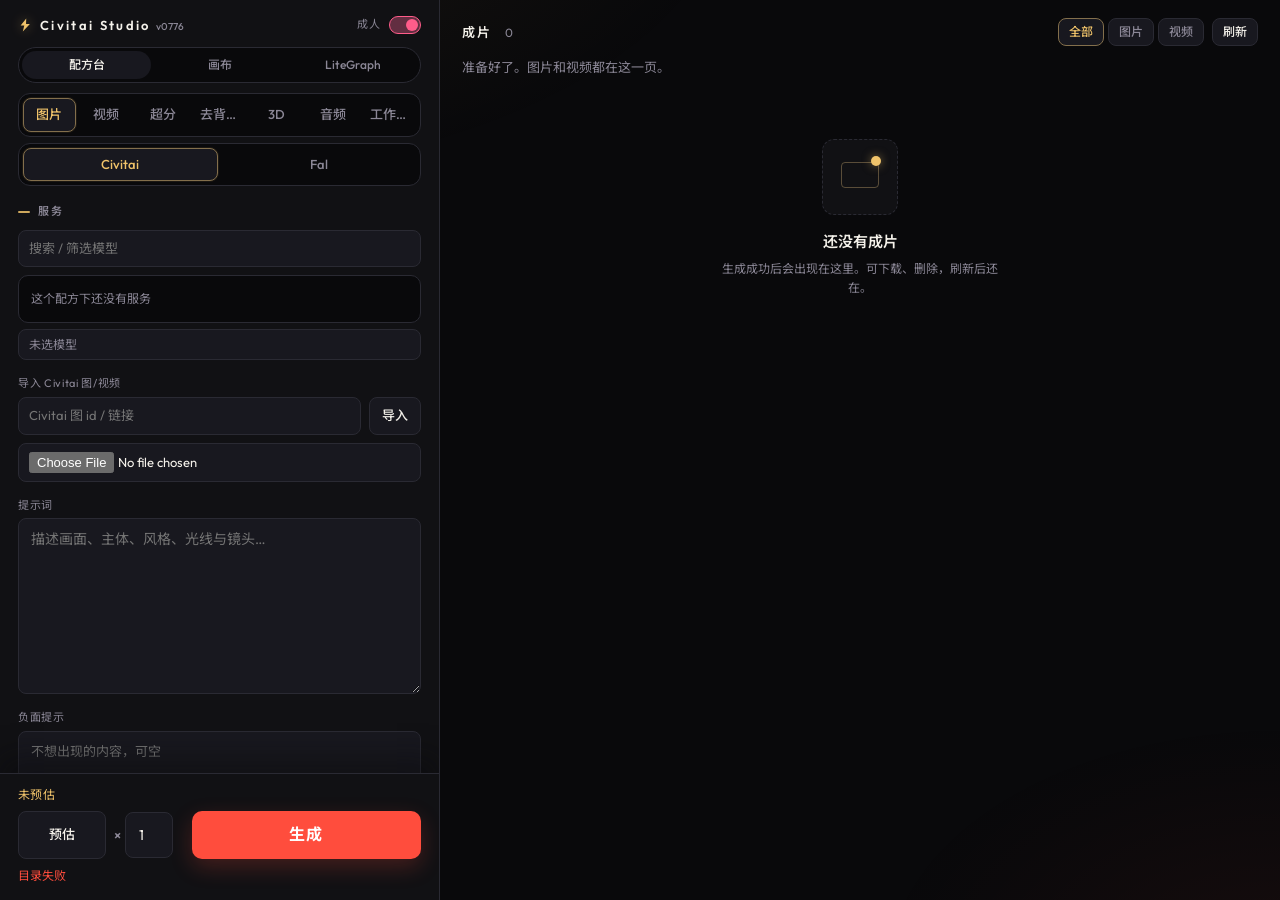
==== commit c9a611e0: "fix(ui): 配方台 home switch + Composer prompt slot Keep / as 配方台 and add 配方台/画布/LiteGraph bench links. " ====
--- a/static/index.html
+++ b/static/index.html
@@ -128,6 +128,28 @@
   }
   .nsfw:focus-within .switch { outline: 1px solid var(--buzz); outline-offset: 1px; }
 
+  .bench {
+    display: flex;
+    gap: 4px;
+    margin: 0 18px 10px;
+    padding: 3px;
+    background: var(--bg);
+    border: 1px solid var(--line);
+    border-radius: 999px;
+    flex-shrink: 0;
+  }
+  .bench a {
+    flex: 1;
+    text-align: center;
+    color: var(--muted);
+    text-decoration: none;
+    font: 500 12px/1.2 var(--font);
+    padding: 7px 8px;
+    border-radius: 999px;
+  }
+  .bench a:hover { color: var(--text); }
+  .bench a.on { background: var(--elev); color: var(--text); }
+
   .recipes {
     display: flex;
     flex-wrap: wrap;
@@ -789,6 +811,12 @@
       <span class="switch"></span>
     </label>
   </header>
+
+  <nav class="bench" aria-label="工作台">
+    <a class="on" href="/" aria-current="page">配方台</a>
+    <a href="/storyboard">画布</a>
+    <a href="/litegraph">LiteGraph</a>
+  </nav>
 
   <nav class="recipes" role="tablist" aria-label="配方">
     <button type="button" id="tabImage" class="on" role="tab" aria-selected="true">图片</button>
@@ -1296,9 +1324,11 @@
   return supportsLora(selected);
 }
 function clampLoraScale(v, fallback) {
+  // Critiquito / boss: null strength stays null — never invent 0.8/1.0.
+  if (v == null || v === "") return (fallback === undefined ? null : fallback);
   const n = parseFloat(v);
-  const x = Number.isFinite(n) ? n : (fallback == null ? 0.8 : fallback);
-  return Math.max(0, Math.min(4, x));
+  if (!Number.isFinite(n)) return (fallback === undefined ? null : fallback);
+  return Math.max(0, Math.min(4, n));
 }
 function isHttpUrl(s) { return /^https?:\/\//i.test(String(s || '')); }
 function isHfRepo(s) { return /^[A-Za-z0-9_.-]+\/[A-Za-z0-9_.-]+$/.test(String(s || '').trim()); }
@@ -2194,7 +2224,7 @@
       <div class="lora-air">${esc(sub)}</div>
       ${st ? `<div class="${stCls}">${esc(st)}</div>` : ''}
       </div>
-      <input class="lora-str" type="number" step="0.05" min="0" max="2" value="${clampLoraScale(l.strength, 0.8)}" onchange="loras[${i}].strength=clampLoraScale(this.value,0.8);loras[${i}].scale=loras[${i}].strength">
+      <input class="lora-str" type="number" step="0.05" min="0" max="2" value="${(l.strengthMissing || l.strength == null || l.strength === '') ? '' : clampLoraScale(l.strength, null)}" placeholder="未填·出站按提供方默认" title="strength 未填：出站省略数值，按提供方默认（不写 1.0/0.8）" onchange="(function(el,i){const s=clampLoraScale(el.value,null);loras[i].strength=s;loras[i].scale=s;loras[i].strengthMissing=(s==null);})(this,${i})">
       <button type="button" class="lora-del" onclick="loras.splice(${i},1);renderLoras()">删</button>
     </div></div>`;
   }).join('');
@@ -2204,7 +2234,9 @@
   const air = v.air || '';
   const path = (v.path && !looksAir(v.path) ? v.path : '') || loraDownloadUrl(v) || '';
   const name = (typeof v.model === 'string' && v.model) || v.name || 'LoRA';
-  const strength = clampLoraScale(v.strength != null ? v.strength : v.scale, 0.8);
+  const rawStr = (v.strength != null ? v.strength : v.scale);
+  const strengthMissing = (rawStr == null || rawStr === '');
+  const strength = strengthMissing ? null : clampLoraScale(rawStr, null);
   return {
     air,
     path,
@@ -2212,6 +2244,7 @@
     versionId: loraVersionId(v) || (v.id && /^\d+$/.test(String(v.id)) ? String(v.id) : ''),
     strength,
     scale: strength,
+    strengthMissing,
     name,
     status: '',
   };
@@ -2240,16 +2273,24 @@
     negativePrompt: $('negative').value,
     allowMatureContent: $('mature').checked,
     diffusionModel: $('diffusion').value.trim(),
-    loras: loras.map(l => ({
-      air: l.air,
-      path: l.path || l.downloadUrl || '',
-      url: l.path || l.downloadUrl || '',
-      downloadUrl: l.downloadUrl || l.path || '',
-      versionId: loraVersionId(l) || '',
-      scale: clampLoraScale(l.scale != null ? l.scale : l.strength, 0.8),
-      strength: clampLoraScale(l.strength != null ? l.strength : l.scale, 0.8),
-      name: l.name,
-    })),
+    loras: loras.map(l => {
+      const rawScale = (l.scale != null ? l.scale : l.strength);
+      const rawStrength = (l.strength != null ? l.strength : l.scale);
+      const missing = !!(l.strengthMissing) || (rawScale == null && rawStrength == null) || rawScale === '' || rawStrength === '';
+      const scale = missing ? null : clampLoraScale(rawScale, null);
+      const strength = missing ? null : clampLoraScale(rawStrength, null);
+      return {
+        air: l.air,
+        path: l.path || l.downloadUrl || '',
+        url: l.path || l.downloadUrl || '',
+        downloadUrl: l.downloadUrl || l.path || '',
+        versionId: loraVersionId(l) || '',
+        scale,
+        strength,
+        strengthMissing: missing,
+        name: l.name,
+      };
+    }),
     seed: seedRaw === '' ? null : +seedRaw,
   };
   if (kind === 'image') {
@@ -2311,14 +2352,22 @@
   delete base.sampler;
   if (backend !== 'civitai' && !isNanogpt()) delete base.denoise;
   if (backend === 'fal' || isModelscope() || backend === 'huggingface' || isNanogpt() || supportsLora(selected)) {
-    base.loras = (base.loras || []).map(l => ({
-      path: l.path || l.url || l.downloadUrl || '',
-      scale: clampLoraScale(l.scale != null ? l.scale : l.strength, 0.8),
-      strength: clampLoraScale(l.strength != null ? l.strength : l.scale, 0.8),
-      name: l.name || '',
-      air: l.air || '',
-      versionId: l.versionId || l.modelVersionId || '',
-    }));
+    base.loras = (base.loras || []).map(l => {
+      const rawScale = (l.scale != null ? l.scale : l.strength);
+      const rawStrength = (l.strength != null ? l.strength : l.scale);
+      const missing = !!(l.strengthMissing) || (rawScale == null && rawStrength == null) || rawScale === '' || rawStrength === '';
+      const scale = missing ? null : clampLoraScale(rawScale, null);
+      const strength = missing ? null : clampLoraScale(rawStrength, null);
+      return {
+        path: l.path || l.url || l.downloadUrl || '',
+        scale,
+        strength,
+        strengthMissing: missing,
+        name: l.name || '',
+        air: l.air || '',
+        versionId: l.versionId || l.modelVersionId || '',
+      };
+    });
     if (!base.loras.length) delete base.loras;
   } else {
     delete base.loras;
@@ -3577,7 +3626,7 @@
   if (!q) return;
   $('hits').textContent = '搜…';
   if ((backend === 'fal' || backend === 'huggingface' || isModelscope() || isNanogpt()) && (isHttpUrl(q) || isHfRepo(q))) {
-    addLora({ path: q, name: q, strength: 0.8 });
+    addLora({ path: q, name: q, strength: null });
     return;
   }
   if (backend === 'civitai' && /^\d+$/.test(q)) {
@@ -3586,7 +3635,7 @@
     return;
   }
   if (q.startsWith('urn:air:') || q.includes(':lora:')) {
-    addLora({ air: q, name: q.split(':').pop(), strength: 0.8 });
+    addLora({ air: q, name: q.split(':').pop(), strength: null });
     return;
   }
   try {
@@ -3604,14 +3653,14 @@
       const name = el.getAttribute('data-name') || '';
       const vid = el.getAttribute('data-vid');
       if (path && (isHttpUrl(path) || isHfRepo(path))) {
-        addLora({ path, name: name || path, strength: 0.8 });
+        addLora({ path, name: name || path, strength: null });
         return;
       }
       if (backend === 'civitai' && vid) {
         addLora(await api('/api/model-version/' + vid));
         return;
       }
-      if (path || name) addLora({ path: path || name, name: name || path, strength: 0.8 });
+      if (path || name) addLora({ path: path || name, name: name || path, strength: null });
     });
   } catch (e) { $('hits').textContent = '搜索失败'; }
 };
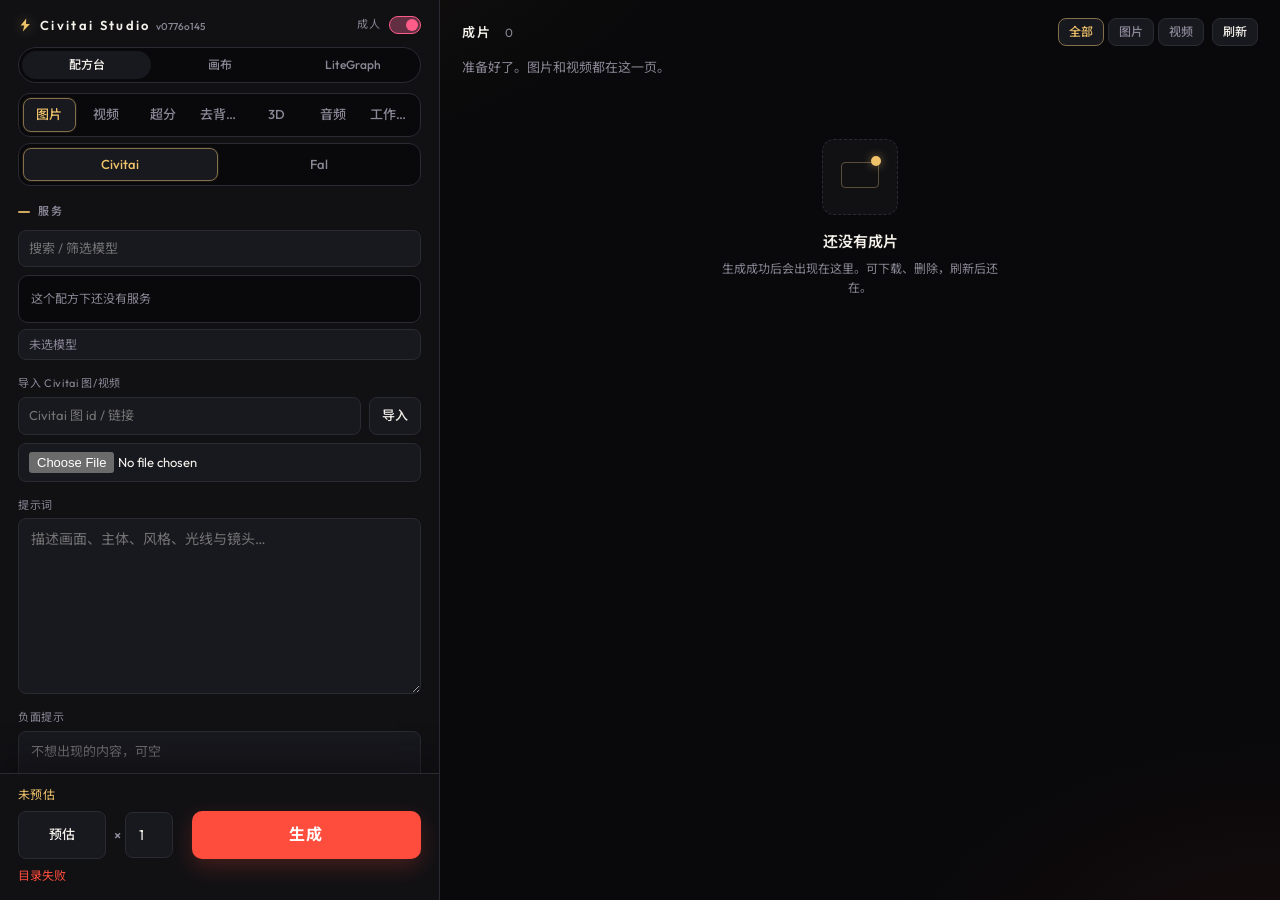
==== commit 7b6337e4: "o145 fix(match): no fake smart-match residuals vs D1–D4 Import posts never fall through to SMART_PRE" ====
--- a/static/index.html
+++ b/static/index.html
@@ -614,7 +614,8 @@
     transition: border-color .15s;
   }
   .card:hover { border-color: color-mix(in srgb, var(--buzz) 40%, var(--line)); }
-  .card img, .card video { width: 100%; max-height: 420px; object-fit: contain; display: block; background: #000; }
+  .card img, .card video { width: 100%; max-height: 420px; object-fit: contain; display: block; background: #111114; }
+  .card-miss { min-height: 120px; display:flex; align-items:center; justify-content:center; color: var(--muted); background: #141418; }
   .card .meta { padding: 8px 10px; color: var(--muted); font-size: 12px; }
 
 
@@ -803,7 +804,7 @@
       <svg class="buzz-ico" width="14" height="14" viewBox="0 0 16 16" aria-hidden="true">
         <path fill="#f0c36a" d="M9.4.5 3 8.7h4.2L5.5 15.5 13.6 6.8H9.2L9.4.5z"/>
       </svg>
-      <h1>Civitai Studio <span style="letter-spacing:0;font-weight:500;color:var(--muted);font-size:10px">v0776</span></h1>
+      <h1>Civitai Studio <span style="letter-spacing:0;font-weight:500;color:var(--muted);font-size:10px">v0776o145</span></h1>
     </div>
     <label class="nsfw" title="允许成人内容（Yellow Buzz）">
       <span>成人</span>
@@ -1059,9 +1060,9 @@
     <div class="btns">
       <button class="ghost" id="whatif" type="button">预估</button>
       <label class="qty-dock" title="生成数量">×<input id="qty" type="number" min="1" max="12" value="1"></label>
-      <button class="primary" id="go" type="button" title="v0776" aria-label="生成" onclick="return window.__studioGo(event)">生成</button>
+      <button class="primary" id="go" type="button" title="v0776o145" aria-label="生成" onclick="return window.__studioGo(event)">生成</button>
     </div>
-    <div id="dockStatus">选服务、写提示词，点「生成」。导入不会代点。空种子=随机；固定种子会复现。 · v0776</div>
+    <div id="dockStatus">选服务、写提示词，点「生成」。导入不会代点。空种子=随机；固定种子会复现。 · v0776o145</div>
   </div>
 </aside>
 
@@ -1086,6 +1087,7 @@
   <div class="grid" id="grid"></div>
 </main>
 
+<script src="/static/smart-family-match.js?v=20260916-familymatch"></script>
 <script>
 const $ = (id) => document.getElementById(id);
 window.__studioGo = function (ev) {
@@ -2009,6 +2011,8 @@
   // While generating / shortly after: never auto-pick another row. userPickedId wins.
   let pickDefault = !opts || opts.pickDefault !== false;
   if (locked || userPickedId) pickDefault = false;
+  // o145 / D2: import path owns selection (family match or honest miss) — never Krea auto-pick.
+  if (typeof lastImport !== 'undefined' && lastImport) pickDefault = false;
   const qf = (($('svcFilter') && $('svcFilter').value) || '').toLowerCase();
   const qn = alnum(qf);
   const list = catalog.filter(it => matchRecipe(it, recipe)).filter(it => {
@@ -2044,7 +2048,7 @@
   bindRows($('serviceList'));
   let pick = wantItem || null;
   if (!pick && pickDefault && !userPickedId && !locked) {
-    const prefs = {fal:['fal-ai/flux/schnell','fal-ai/flux-1/schnell'], huggingface:['Tongyi-MAI/Z-Image-Turbo','black-forest-labs/FLUX.1-schnell','Qwen/Qwen-Image'], 'modelscope-ai':['Tongyi-MAI/Z-Image-Turbo','Qwen/Qwen-Image'], 'modelscope-cn':['Tongyi-MAI/Z-Image-Turbo','Qwen/Qwen-Image'], modelscope:['Tongyi-MAI/Z-Image-Turbo','Qwen/Qwen-Image'], 'nano-gpt':['wavespeed-ai/krea-v2/turbo-lora','wavespeed-ai/krea-v2/turbo','z-image-turbo-lora','z-image-turbo']}[backend] || [];
+    const prefs = {fal:['fal-ai/flux/schnell','fal-ai/flux-1/schnell'], huggingface:['Tongyi-MAI/Z-Image-Turbo','black-forest-labs/FLUX.1-schnell','Qwen/Qwen-Image'], 'modelscope-ai':['Tongyi-MAI/Z-Image-Turbo','Qwen/Qwen-Image'], 'modelscope-cn':['Tongyi-MAI/Z-Image-Turbo','Qwen/Qwen-Image'], modelscope:['Tongyi-MAI/Z-Image-Turbo','Qwen/Qwen-Image'], 'nano-gpt':['z-image-turbo-lora','z-image-turbo','wavespeed-ai/krea-v2/turbo-lora','wavespeed-ai/krea-v2/turbo']}[backend] || [];
     for (let i = 0; i < prefs.length; i++) {
       const hit = list.find(x => x.id === prefs[i] && !isBadAutoPick(x));
       if (hit) { pick = hit; break; }
@@ -2504,7 +2508,8 @@
     } else if (src) {
       if (krea) want = ['wavespeed-ai/krea-v2/turbo-lora', 'wavespeed-ai/krea-v2/turbo', 'flux-kontext'];
       else if (zimg) want = ['z-image-turbo-image-to-image', 'z-image-base'];
-      else want = ['wavespeed-ai/krea-v2/turbo-lora', 'flux-kontext', 'pruna-ai/p-image/edit-lora'];
+      // o145: non-krea Nano i2i default is not Krea — use edit endpoints, not krea-v2.
+      else want = ['flux-kontext', 'pruna-ai/p-image/edit-lora', 'z-image-turbo-image-to-image'];
     } else if (zimg) {
       want = hasLoras ? ['z-image-turbo-lora', 'z-image-turbo'] : ['z-image-turbo', 'z-image-turbo-lora'];
     } else if (krea) {
@@ -2512,7 +2517,8 @@
         ? ['wavespeed-ai/krea-v2/turbo-lora', 'wavespeed-ai/krea-v2/turbo']
         : ['wavespeed-ai/krea-v2/turbo-lora', 'wavespeed-ai/krea-v2/turbo', 'fal-ai/krea-2/turbo'];
     } else {
-      want = ['wavespeed-ai/krea-v2/turbo-lora', 'z-image-turbo', 'flux-lightning'];
+      // o145 / fix-recipe-krea-pref-lists: non-import Nano t2i default = Z-Image, not Krea2.
+      want = ['z-image-turbo-lora', 'z-image-turbo', 'flux-lightning'];
     }
   } else {
     return false;
@@ -2729,6 +2735,22 @@
       </div>
     </article>`;
   }).join('');
+  grid.querySelectorAll('img').forEach(img => {
+    img.addEventListener('error', () => {
+      img.replaceWith(Object.assign(document.createElement('div'), { className: 'card-miss', textContent: '裂图' }));
+    });
+    img.addEventListener('load', () => {
+      if (img.naturalWidth <= 2 || img.naturalHeight <= 2) {
+        const card = img.closest('.card');
+        const id = card && card.getAttribute('data-id');
+        if (id) {
+          galleryItems = galleryItems.filter(x => x.id !== id);
+          saveGallery();
+        }
+        if (card) card.remove();
+      }
+    });
+  });
   bindGallery();
 }
 function addCard(src, meta, isVideo) {
@@ -3043,11 +3065,37 @@
       if (keep) {
         selectService(keep, { user: true });
       } else {
-        selected = null;
-        copyPicked(null);
-        userPickedId = null;
-        setDock('导入未精确匹配目录模型（请点选确切 id，禁止模糊/自动代点）', 'warn');
-        showPickedChip();
+        // v0916-familymatch: 精确 Hub id 落空后，与画布 smartMatchService 同源，
+        // 在当前选中家目录内按底模家族智能匹配（需求：帖子导入→家内智能匹配）。
+        // 只在当前家内匹配，绝不跨家；匹配到明示家族与目标（非精确 id），匹配不到诚实明说。
+        let famPick = null;
+        let fam = '';
+        try {
+          if (window.SmartFamilyMatch) {
+            fam = SmartFamilyMatch.familyFromImport(j) || '';
+            if (fam) {
+              const op = (recipe === 'video') ? 'i2v' : 't2i';
+              const pool = catalog.filter(it => matchRecipe(it, recipe));
+              const pid = SmartFamilyMatch.pickByFamily({
+                backend: backend, op: op, family: fam, pool: pool,
+                // §3.2 曾见跨家条目混入目录：fits 里卡 it.backend 必须等于当前家
+                fits: (it) => (!it || !it.backend || it.backend === backend) && matchRecipe(it, recipe),
+                belongs: () => true, // catalog 已是当前选中家，天然不跨家
+              });
+              if (pid) famPick = findCatalogItem(pid) || { id: pid, name: pid };
+            }
+          }
+        } catch (eFam) { famPick = null; }
+        if (famPick) {
+          selectService(famPick, { user: true });
+          setDock('导入按底模家族「' + fam + '」匹配到 ' + (famPick.name || famPick.id) + '（家内家族匹配，非精确 id；参数已铺开，自己点生成）', 'ok');
+        } else {
+          selected = null;
+          copyPicked(null);
+          userPickedId = null;
+          setDock('导入未匹配到当前家模型' + (fam ? '（底模家族「' + fam + '」在本家目录无可用项）' : '') + '（请点选确切 id，禁止模糊/自动代点）', 'warn');
+          showPickedChip();
+        }
       }
     } else {
       const keep = findCatalogItem(userPickedId);
@@ -3790,7 +3838,8 @@
       return;
     }
     // Catalog must not rewrite hash; only re-select userPickedId when set.
-    renderServiceList({ pickDefault: !userPickedId && !selectionLocked() });
+    // o145 / D2: after import, never auto-pick Krea prefs over honest miss / family match.
+    renderServiceList({ pickDefault: !userPickedId && !selectionLocked() && !lastImport });
     if (backend === 'civitai' && lastImport && lastImport.serviceId && !userPickedId && !selectionLocked()) {
       selectServiceById(lastImport.serviceId);
       if (lastImport.checkpointName || lastImport.diffusionModel) {
